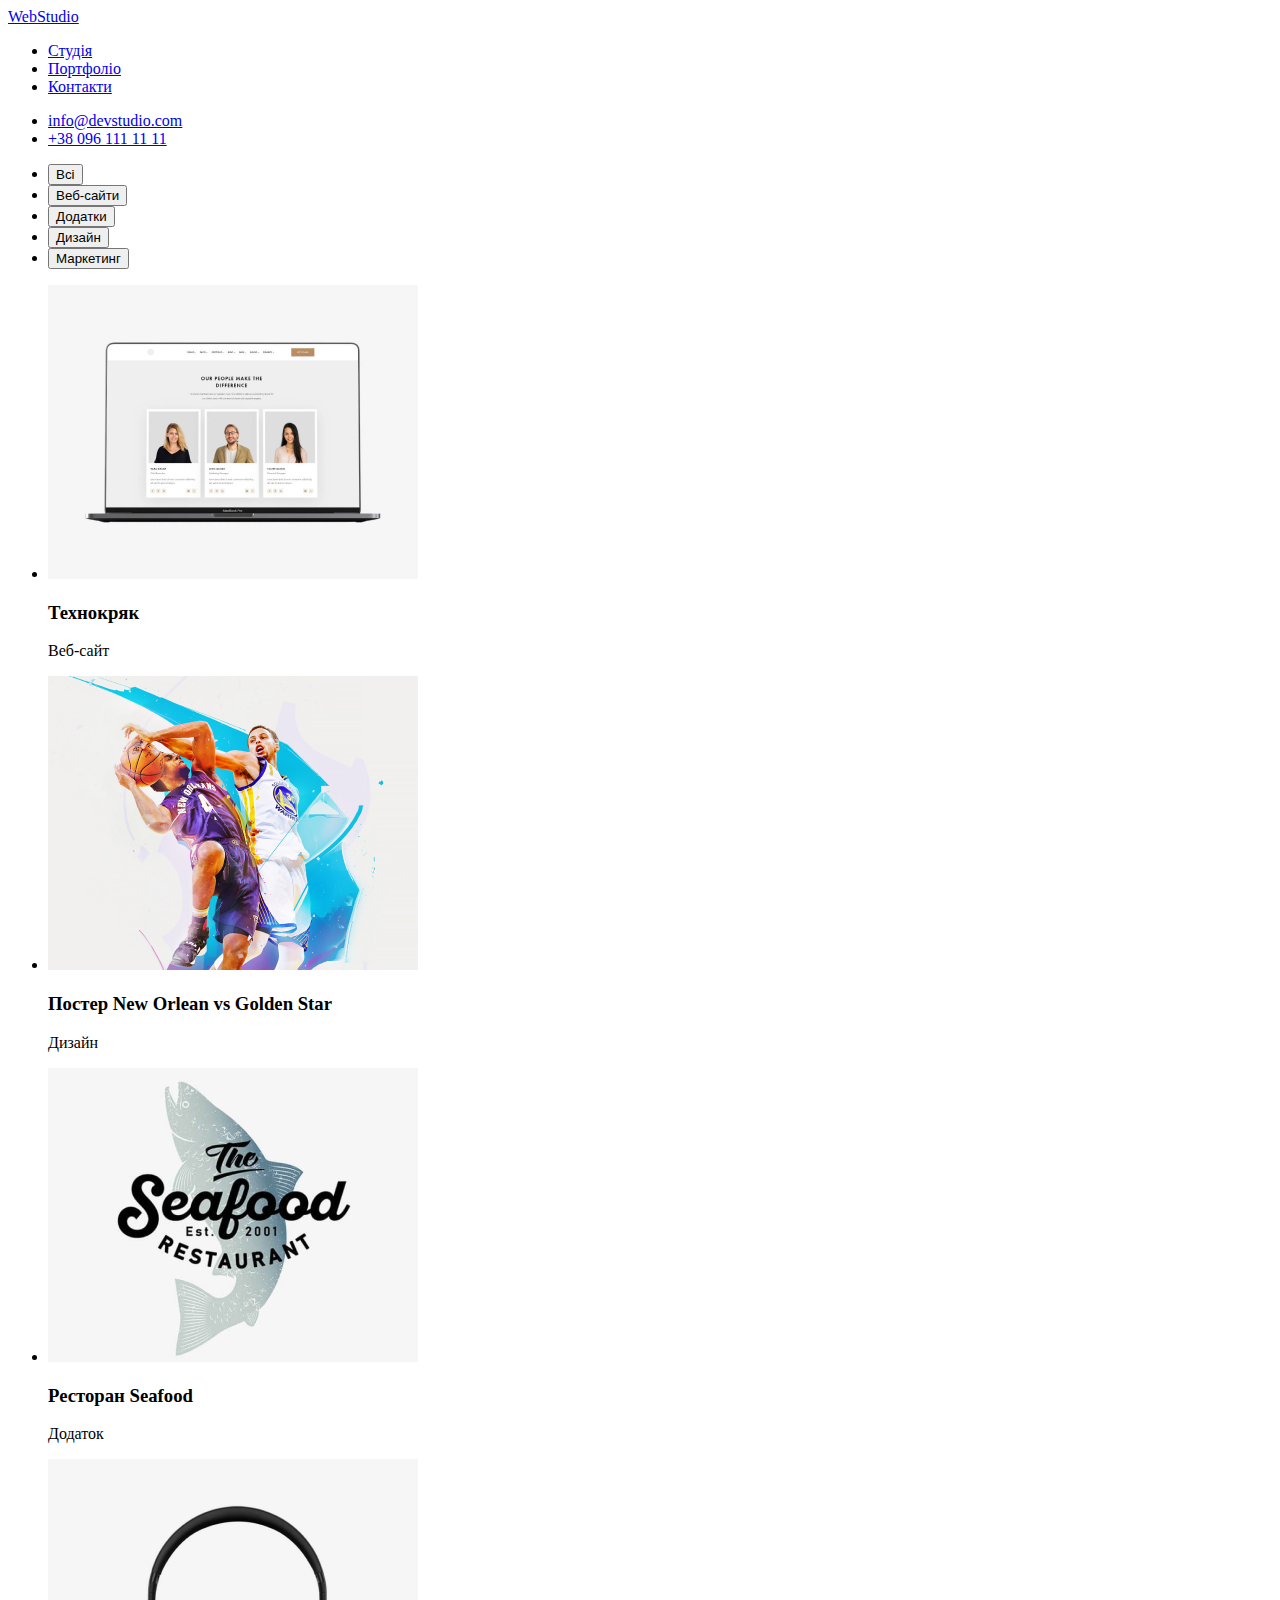
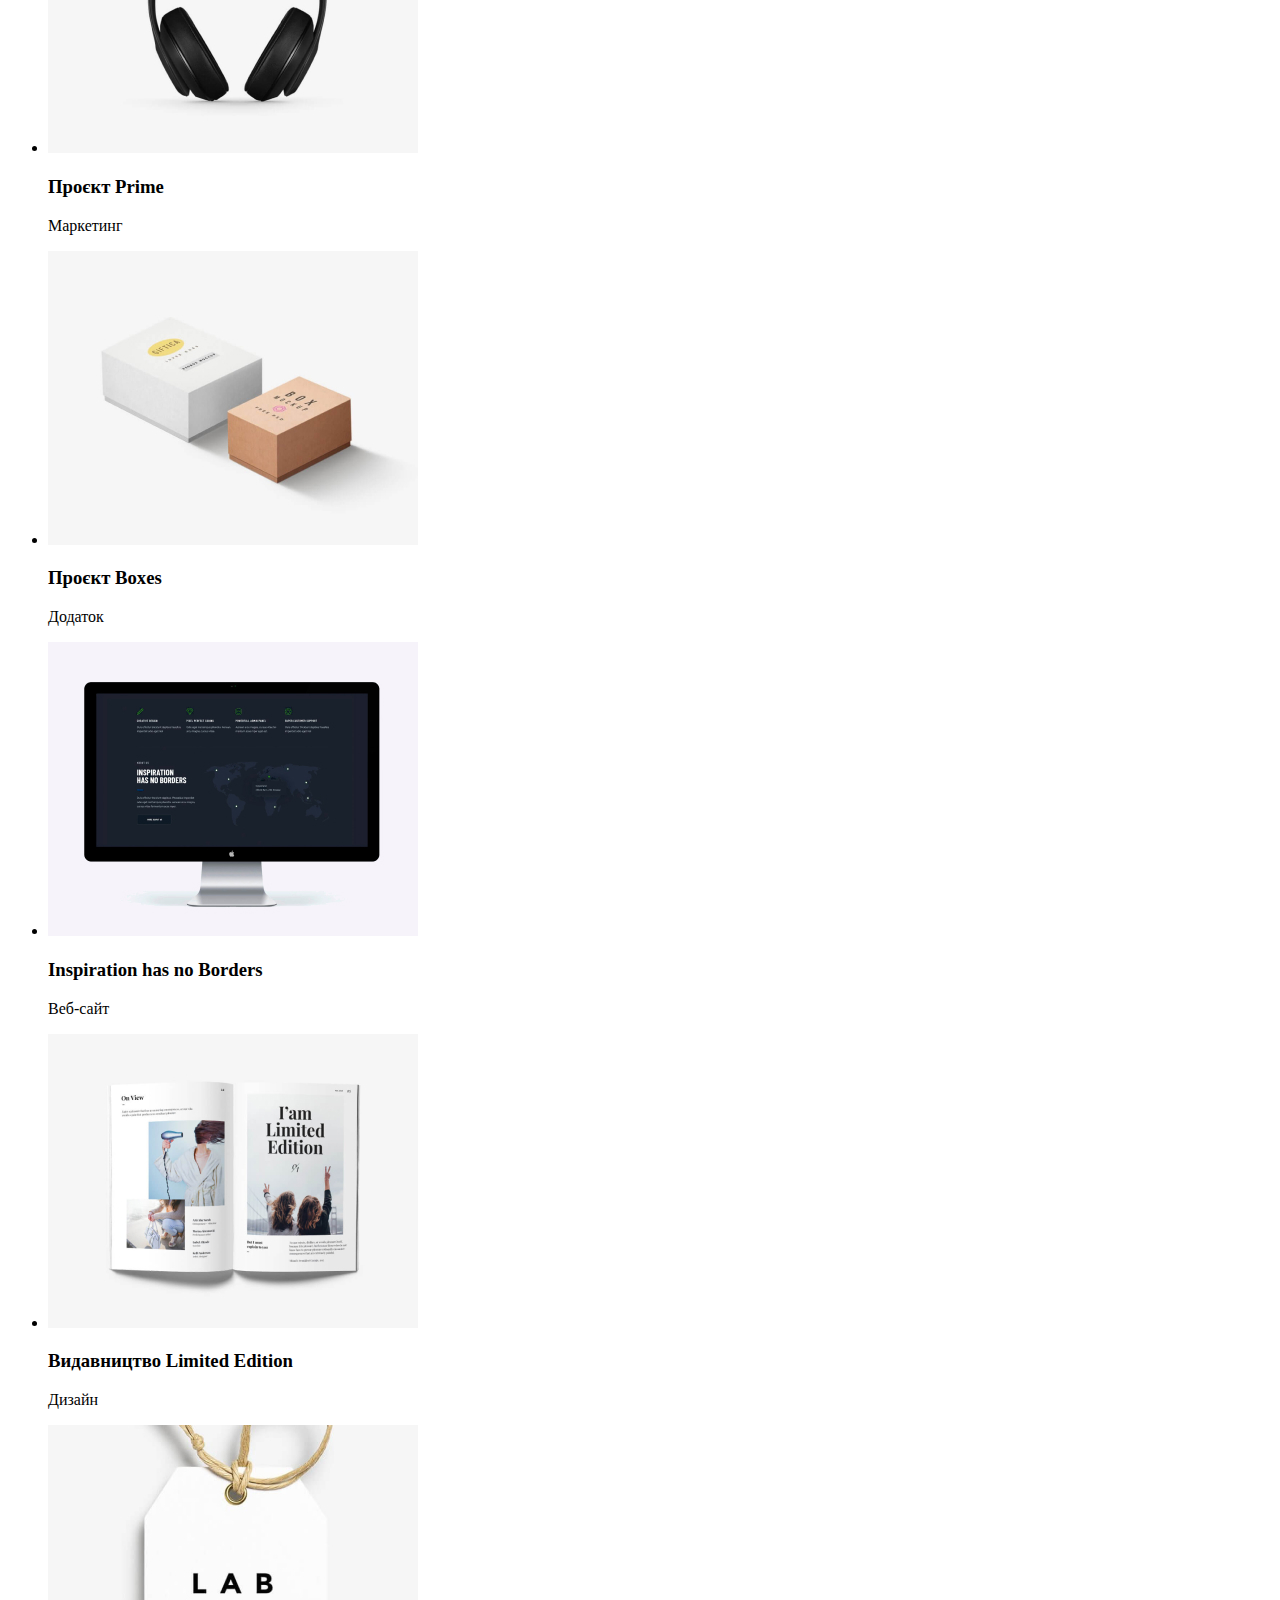
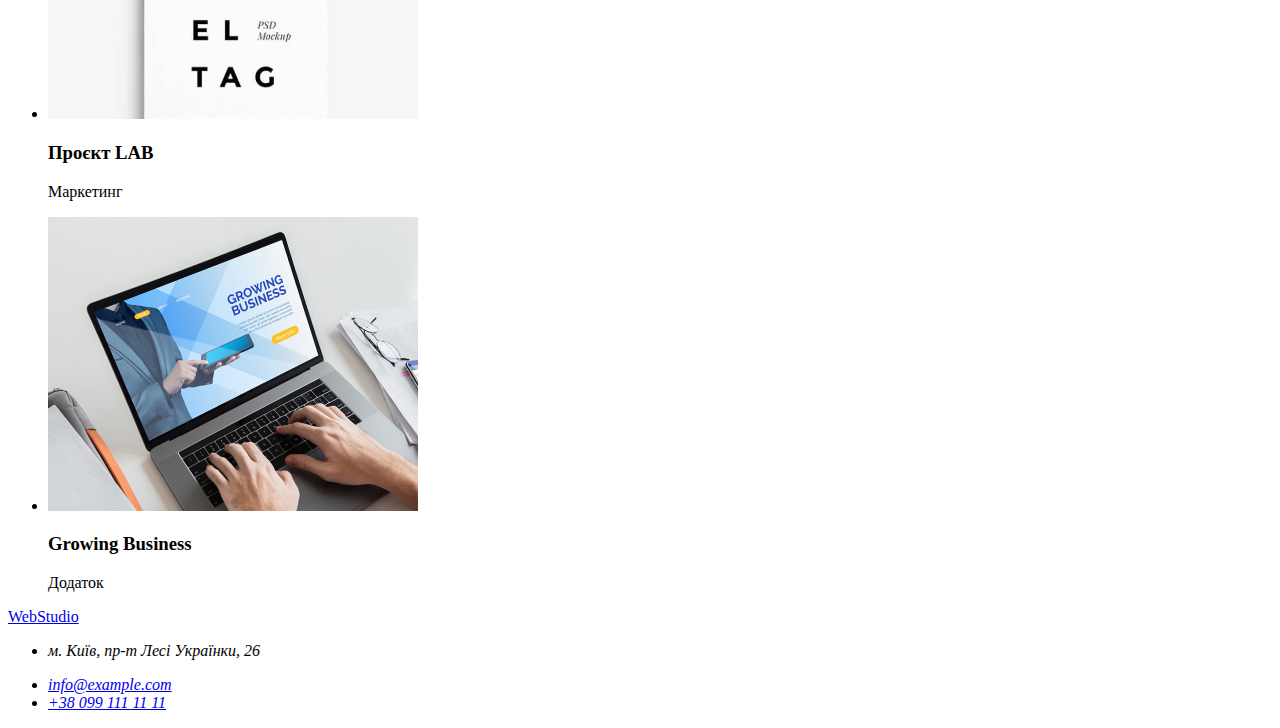
==== portfolio.html @ 44067126 "some changes_1" ====
<!DOCTYPE html>
<html lang="uk">
  <head>
    <meta charset="UTF-8" />
    <meta http-equiv="X-UA-Compatible" content="IE=edge" />
    <meta name="viewport" content="width=device-width, initial-scale=1.0" />
    <title>Document</title>
  </head>
  <body>
    <header>
      <nav>
        <a href="./index.html" lang="en">WebStudio</a>
        <ul>
          <li><a href="#">Студія</a></li>
          <li><a href="./portfolio.html">Портфоліо</a></li>
          <li><a href="#">Контакти</a></li>
        </ul>
      </nav>
      <ul>
        <li><a href="mailto:info@devstudio.com">info@devstudio.com</a></li>
        <li><a href="tel:+380961111111">+38 096 111 11 11</a></li>
      </ul>
    </header>
    <main>
      <ul>
        <li><button class="button">Всі</button></li>
        <li><button class="button">Веб-сайти</button></li>
        <li><button class="button">Додатки</button></li>
        <li><button class="button">Дизайн</button></li>
        <li><button class="button">Маркетинг</button></li>
      </ul>
      <ul>
        <li>
          <img src="./images/laptop.jpg" alt="Технокряк" width="370" />
          <h3>Технокряк</h3>
          <p>Веб-сайт</p>
        </li>
        <li>
          <img
            src="./images/basketball.jpg"
            alt="Дизайн Постер New Orlean vs Golden Star"
            width="370"
          />
          <h3>Постер New Orlean vs Golden Star</h3>
          <p>Дизайн</p>
        </li>
        <li>
          <img
            src="./images/seafoodlogo.jpg"
            alt="Додаток Ресторан Seafood"
            width="370"
          />
          <h3>Ресторан Seafood</h3>
          <p>Додаток</p>
        </li>
        <li>
          <img
            src="./images/headphones.jpg"
            alt="Маркетинг Проєкт Prime"
            width="370"
          />
          <h3>Проєкт Prime</h3>
          <p>Маркетинг</p>
        </li>
        <li>
          <img
            src="./images/briks.jpg"
            alt=" Додаток Проєкт Boxes"
            width="370"
          />
          <h3>Проєкт Boxes</h3>
          <p>Додаток</p>
        </li>
        <li>
          <img
            src="./images/monitor.jpg"
            alt="Веб-сайт Inspiration has no Borders"
            width="370"
          />
          <h3>Inspiration has no Borders</h3>
          <p>Веб-сайт</p>
        </li>
        <li>
          <img
            src="./images/book.jpg"
            alt="Дизайн видавництва Limited Edition"
            width="370"
          />
          <h3>Видавництво Limited Edition</h3>
          <p>Дизайн</p>
        </li>
        <li>
          <img
            src="./images/labeltag.jpg"
            alt="Маркетинг Проєкт LAB"
            width="370"
          />
          <h3>Проєкт LAB</h3>
          <p>Маркетинг</p>
        </li>
        <li>
          <img
            src="./images/codinglaptop.jpg"
            alt="Додаток Growing Business"
            width="370"
          />
          <h3>Growing Business</h3>
          <p>Додаток</p>
        </li>
      </ul>
    </main>
    <footer>
      <a href="./index.html" lang="en">WebStudio</a>
      <address>
        <ul>
          <li><p>м. Київ, пр-т Лесі Українки, 26</p></li>
          <li><a href="mailto:info@example.com">info@example.com</a></li>
          <li><a href="tel:+380991111111">+38 099 111 11 11</a></li>
        </ul>
      </address>
    </footer>
  </body>
</html>
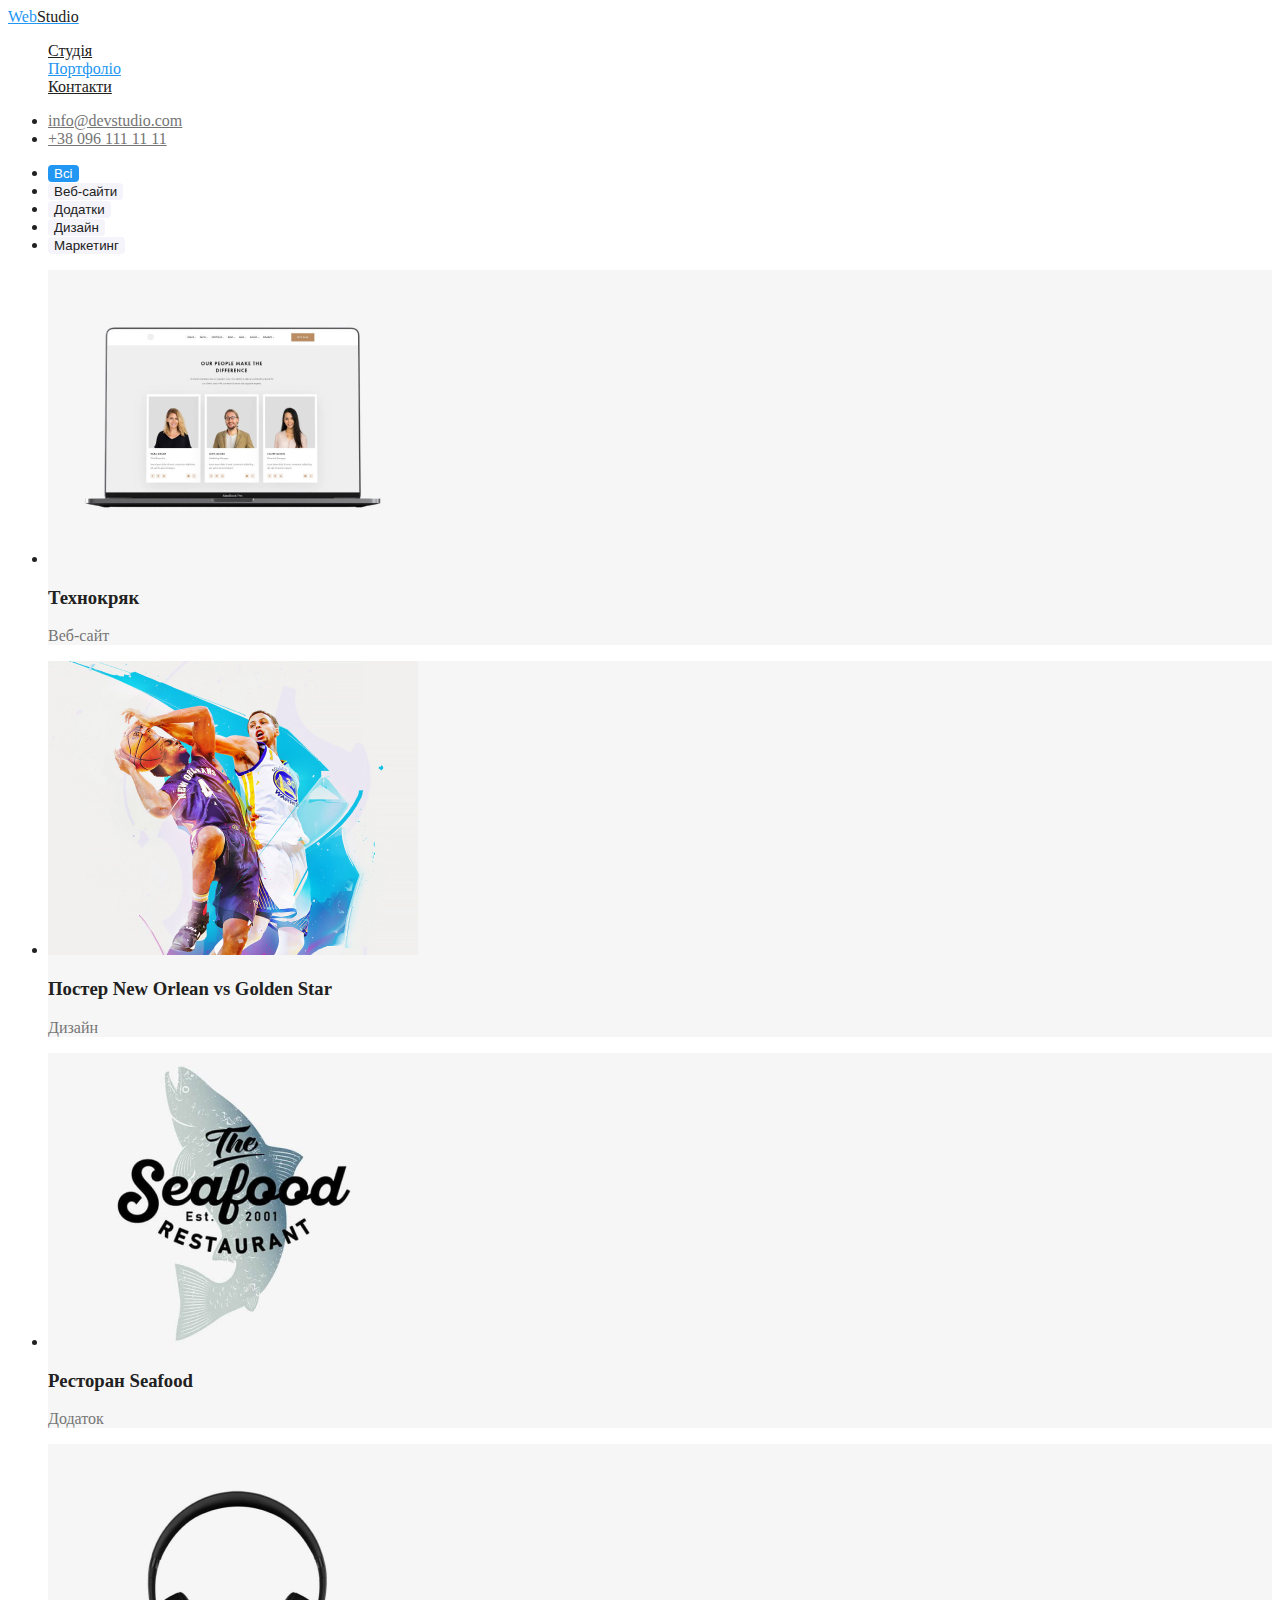
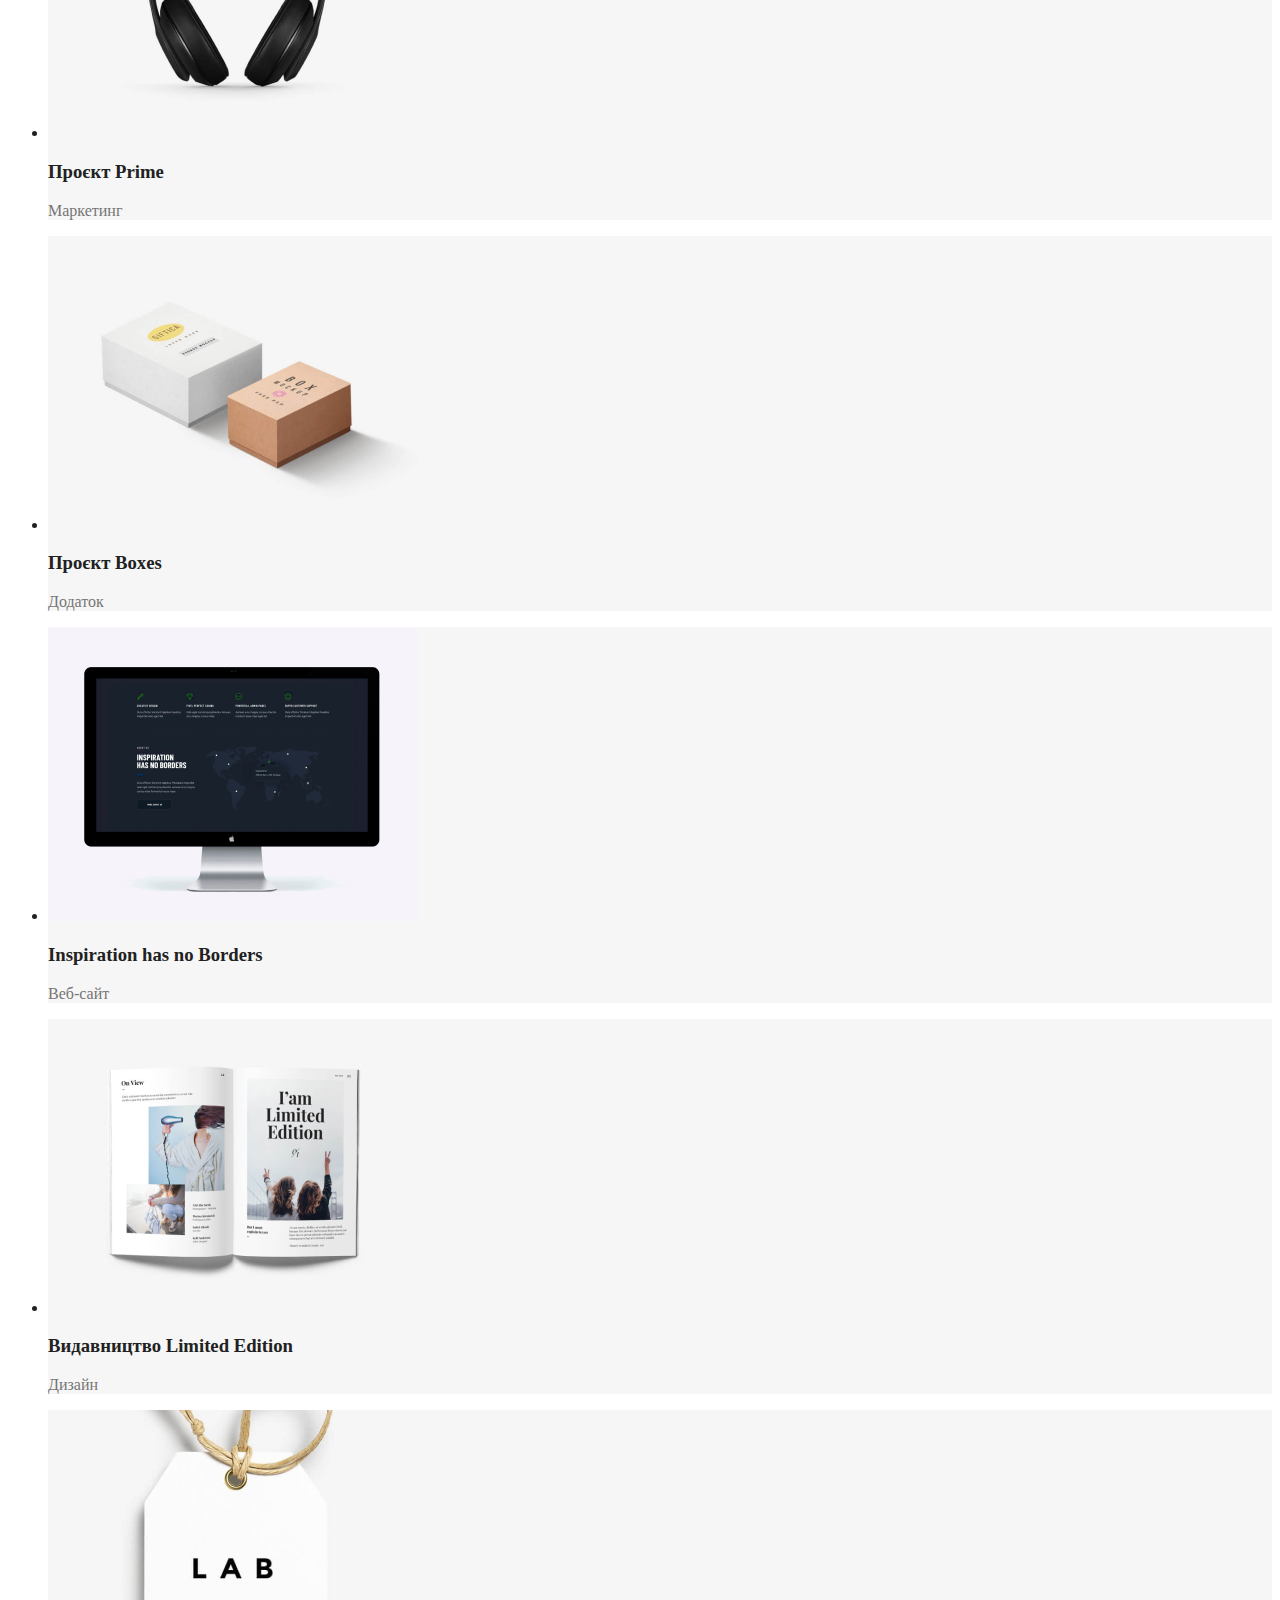
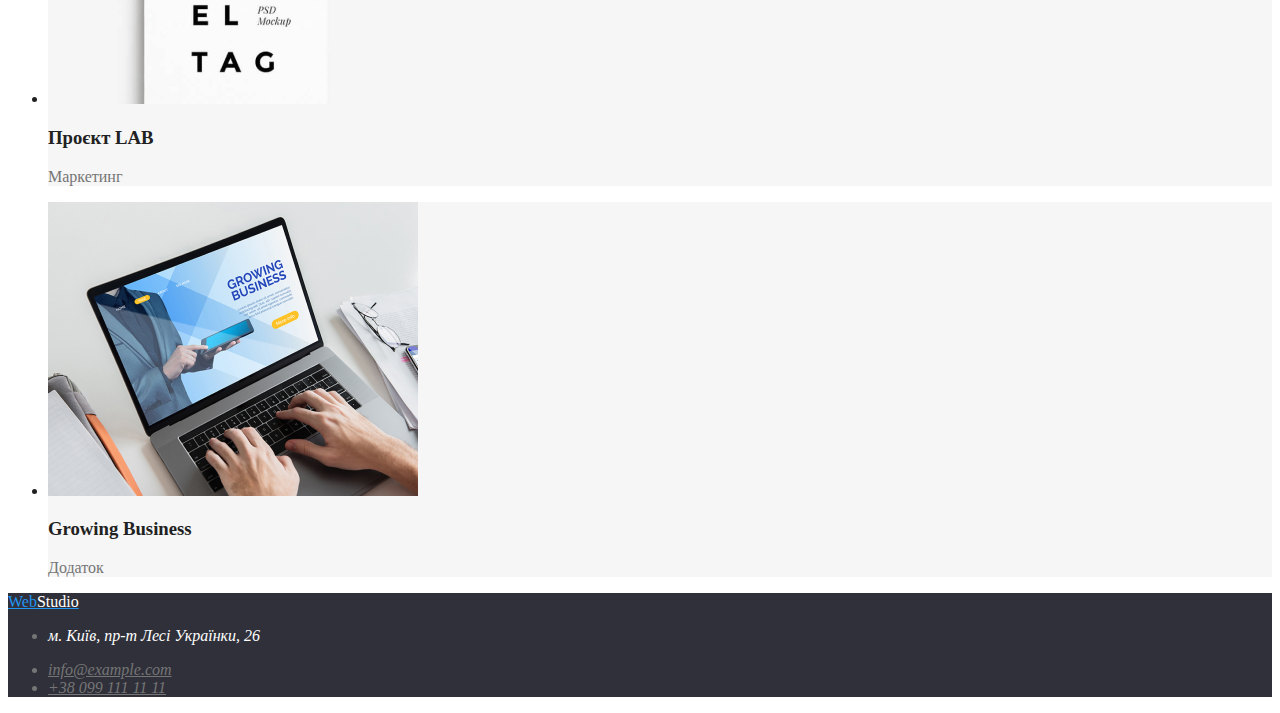
==== commit 31292d77: "buttons and portfolio styles css" ====
--- a/portfolio.html
+++ b/portfolio.html
@@ -4,118 +4,166 @@
     <meta charset="UTF-8" />
     <meta http-equiv="X-UA-Compatible" content="IE=edge" />
     <meta name="viewport" content="width=device-width, initial-scale=1.0" />
-    <title>Document</title>
+    <title>Портфоліо</title>
+    <link rel="preconnect" href="https://fonts.googleapis.com" />
+    <link rel="preconnect" href="https://fonts.gstatic.com" crossorigin />
+    <link
+      href="https://fonts.googleapis.com/css2?family=Raleway:wght@700&family=Roboto:wght@400;500;700;900&display=swap"
+      rel="stylesheet"
+    />
+    <link rel="stylesheet" href="css/styles.css" />
+    <link rel="stylesheet" href="css/portfolio.css" />
   </head>
   <body>
-    <header>
-      <nav>
-        <a href="./index.html" lang="en">WebStudio</a>
-        <ul>
-          <li><a href="#">Студія</a></li>
-          <li><a href="./portfolio.html">Портфоліо</a></li>
-          <li><a href="#">Контакти</a></li>
+    <header class="header">
+      <a class="logo header__logo" href="./index.html" lang="en"
+        >Web<span>Studio</span></a
+      >
+      <nav class="nav">
+        <ul class="nav-list">
+          <li class="nav__item">
+            <a class="nav__link" href="./index.html">Студія</a>
+          </li>
+          <li class="nav__item">
+            <a class="nav__link nav__link_active" href="./portfolio.html"
+              >Портфоліо</a
+            >
+          </li>
+          <li class="nav__item"><a class="nav__link" href="#">Контакти</a></li>
         </ul>
       </nav>
-      <ul>
-        <li><a href="mailto:info@devstudio.com">info@devstudio.com</a></li>
-        <li><a href="tel:+380961111111">+38 096 111 11 11</a></li>
+      <ul class="contacts header-contacts">
+        <li class="contact__item">
+          <a class="contact__link" href="mailto:info@devstudio.com"
+            >info@devstudio.com</a
+          >
+        </li>
+        <li class="contact__item">
+          <a class="contact__link" href="tel:+380961111111"
+            >+38 096 111 11 11</a
+          >
+        </li>
       </ul>
     </header>
     <main>
       <ul>
         <li><button class="button">Всі</button></li>
-        <li><button class="button">Веб-сайти</button></li>
-        <li><button class="button">Додатки</button></li>
-        <li><button class="button">Дизайн</button></li>
-        <li><button class="button">Маркетинг</button></li>
+        <li><button class="button button__inactive">Веб-сайти</button></li>
+        <li><button class="button button__inactive">Додатки</button></li>
+        <li><button class="button button__inactive">Дизайн</button></li>
+        <li><button class="button button__inactive">Маркетинг</button></li>
       </ul>
-      <ul>
-        <li>
-          <img src="./images/laptop.jpg" alt="Технокряк" width="370" />
-          <h3>Технокряк</h3>
-          <p>Веб-сайт</p>
-        </li>
-        <li>
-          <img
-            src="./images/basketball.jpg"
-            alt="Дизайн Постер New Orlean vs Golden Star"
-            width="370"
-          />
-          <h3>Постер New Orlean vs Golden Star</h3>
-          <p>Дизайн</p>
-        </li>
-        <li>
-          <img
-            src="./images/seafoodlogo.jpg"
-            alt="Додаток Ресторан Seafood"
-            width="370"
-          />
-          <h3>Ресторан Seafood</h3>
-          <p>Додаток</p>
-        </li>
-        <li>
-          <img
-            src="./images/headphones.jpg"
-            alt="Маркетинг Проєкт Prime"
-            width="370"
-          />
-          <h3>Проєкт Prime</h3>
-          <p>Маркетинг</p>
-        </li>
-        <li>
-          <img
-            src="./images/briks.jpg"
-            alt=" Додаток Проєкт Boxes"
-            width="370"
-          />
-          <h3>Проєкт Boxes</h3>
-          <p>Додаток</p>
-        </li>
-        <li>
-          <img
-            src="./images/monitor.jpg"
-            alt="Веб-сайт Inspiration has no Borders"
-            width="370"
-          />
-          <h3>Inspiration has no Borders</h3>
-          <p>Веб-сайт</p>
-        </li>
-        <li>
-          <img
-            src="./images/book.jpg"
-            alt="Дизайн видавництва Limited Edition"
-            width="370"
-          />
-          <h3>Видавництво Limited Edition</h3>
-          <p>Дизайн</p>
-        </li>
-        <li>
-          <img
-            src="./images/labeltag.jpg"
-            alt="Маркетинг Проєкт LAB"
-            width="370"
-          />
-          <h3>Проєкт LAB</h3>
-          <p>Маркетинг</p>
-        </li>
-        <li>
-          <img
-            src="./images/codinglaptop.jpg"
-            alt="Додаток Growing Business"
-            width="370"
-          />
-          <h3>Growing Business</h3>
-          <p>Додаток</p>
-        </li>
-      </ul>
+      <!-- Наступні частини треба буде обернути в спани з ленгом -->
+      <section class="cards-page">
+        <h1 hidden>Наші роботи</h1>
+        <ul class="cards">
+          <li class="card">
+            <img src="./images/laptop.jpg" alt="Технокряк" width="370" />
+            <h3 class="card__title">Технокряк</h3>
+            <p class="card__descr">Веб-сайт</p>
+          </li>
+          <li class="card">
+            <img
+              class="card__img"
+              src="./images/basketball.jpg"
+              alt="Дизайн Постер New Orlean vs Golden Star"
+              width="370"
+            />
+            <h3 class="card__title">Постер New Orlean vs Golden Star</h3>
+            <p class="card__descr">Дизайн</p>
+          </li>
+          <li class="card">
+            <img
+              class="card__img"
+              src="./images/seafoodlogo.jpg"
+              alt="Додаток Ресторан Seafood"
+              width="370"
+            />
+            <h3 class="card__title">Ресторан Seafood</h3>
+            <p class="card__descr">Додаток</p>
+          </li>
+          <li class="card">
+            <img
+              class="card__img"
+              src="./images/headphones.jpg"
+              alt="Маркетинг Проєкт Prime"
+              width="370"
+            />
+            <h3 class="card__title">Проєкт Prime</h3>
+            <p class="card__descr">Маркетинг</p>
+          </li>
+          <li class="card">
+            <img
+              class="card__img"
+              src="./images/briks.jpg"
+              alt=" Додаток Проєкт Boxes"
+              width="370"
+            />
+            <h3 class="card__title">Проєкт Boxes</h3>
+            <p class="card__descr">Додаток</p>
+          </li>
+          <li class="card">
+            <img
+              class="card__img"
+              src="./images/monitor.jpg"
+              alt="Веб-сайт Inspiration has no Borders"
+              width="370"
+            />
+            <h3 class="card__title">Inspiration has no Borders</h3>
+            <p class="card__descr">Веб-сайт</p>
+          </li>
+          <li class="card">
+            <img
+              class="card__img"
+              src="./images/book.jpg"
+              alt="Дизайн видавництва Limited Edition"
+              width="370"
+            />
+            <h3 class="card__title">Видавництво Limited Edition</h3>
+            <p class="card__descr">Дизайн</p>
+          </li>
+          <li class="card">
+            <img
+              class="card__img"
+              src="./images/labeltag.jpg"
+              alt="Маркетинг Проєкт LAB"
+              width="370"
+            />
+            <h3 class="card__title">Проєкт LAB</h3>
+            <p class="card__descr">Маркетинг</p>
+          </li>
+          <li class="card">
+            <img
+              class="card__img"
+              src="./images/codinglaptop.jpg"
+              alt="Додаток Growing Business"
+              width="370"
+            />
+            <h3 class="card__title">Growing Business</h3>
+            <p class="card__descr">Додаток</p>
+          </li>
+        </ul>
+      </section>
     </main>
-    <footer>
-      <a href="./index.html" lang="en">WebStudio</a>
+    <footer class="footer">
+      <a class="logo footer__logo" href="./index.html" lang="en"
+        >Web<span>Studio</span></a
+      >
       <address>
-        <ul>
-          <li><p>м. Київ, пр-т Лесі Українки, 26</p></li>
-          <li><a href="mailto:info@example.com">info@example.com</a></li>
-          <li><a href="tel:+380991111111">+38 099 111 11 11</a></li>
+        <ul class="contacts footer__contacts">
+          <li>
+            <p class="contacts__place">м. Київ, пр-т Лесі Українки, 26</p>
+          </li>
+          <li>
+            <a class="contact__link" href="mailto:info@example.com"
+              >info@example.com</a
+            >
+          </li>
+          <li>
+            <a class="contact__link" href="tel:+380991111111"
+              >+38 099 111 11 11</a
+            >
+          </li>
         </ul>
       </address>
     </footer>
--- a/css/styles.css
+++ b/css/styles.css
@@ -0,0 +1,87 @@
+/* Colors 
+Main text color #212121
+Secondary text color #757575
+Background color #FFFFFF
+Active color #2196F3
+Hero color #2F303A
+OurTeam color #F5F4FA
+*/
+:root {
+  --background-color: #ffffff;
+  --maintext-color: #212121;
+  --additionaltext-color: #757575;
+  --active-color: #2196f3;
+}
+body {
+  color: var(--maintext-color);
+}
+
+.header {
+}
+.logo {
+  color: var(--active-color);
+}
+.header__logo > span {
+  color: var(--maintext-color);
+}
+.nav {
+}
+.nav-list {
+  list-style: none;
+}
+.nav__item {
+}
+.nav__link {
+  color: var(--maintext-color);
+}
+.nav__link:focus,
+.nav__link:hover {
+  color: var(--active-color);
+}
+.nav__link_active {
+  color: var(--active-color);
+}
+.contacts {
+}
+.header-contacts {
+}
+.contact__item {
+}
+.contact__link {
+  color: var(--additionaltext-color);
+}
+.contact__link:focus,
+.contact__link:hover {
+  color: var(--active-color);
+}
+.button {
+  color: var(--background-color);
+  background-color: var(--active-color);
+  border: none;
+  border-radius: 4px;
+}
+.button__inactive {
+  background-color: #f5f4fa;
+  color: var(--maintext-color);
+  border: none;
+  border-radius: 4px;
+}
+.button__inactive:hover,
+.button__inactive:focus {
+  color: var(--background-color);
+  background-color: var(--active-color);
+}
+.footer {
+  background-color: #2f303a;
+}
+.footer__logo {
+}
+.footer__logo span {
+  color: var(--background-color);
+}
+.footer__contacts {
+  color: var(--additionaltext-color);
+}
+.contacts__place {
+  color: var(--background-color);
+}
--- a/css/portfolio.css
+++ b/css/portfolio.css
@@ -0,0 +1,16 @@
+.cards-page {
+}
+.cards {
+}
+.card {
+  background-color: #f6f6f6;
+}
+.card__title {
+  color: #212121;
+}
+.card__img {
+  background-color: #f6f6f6;
+}
+.card__descr {
+  color: #757575;
+}
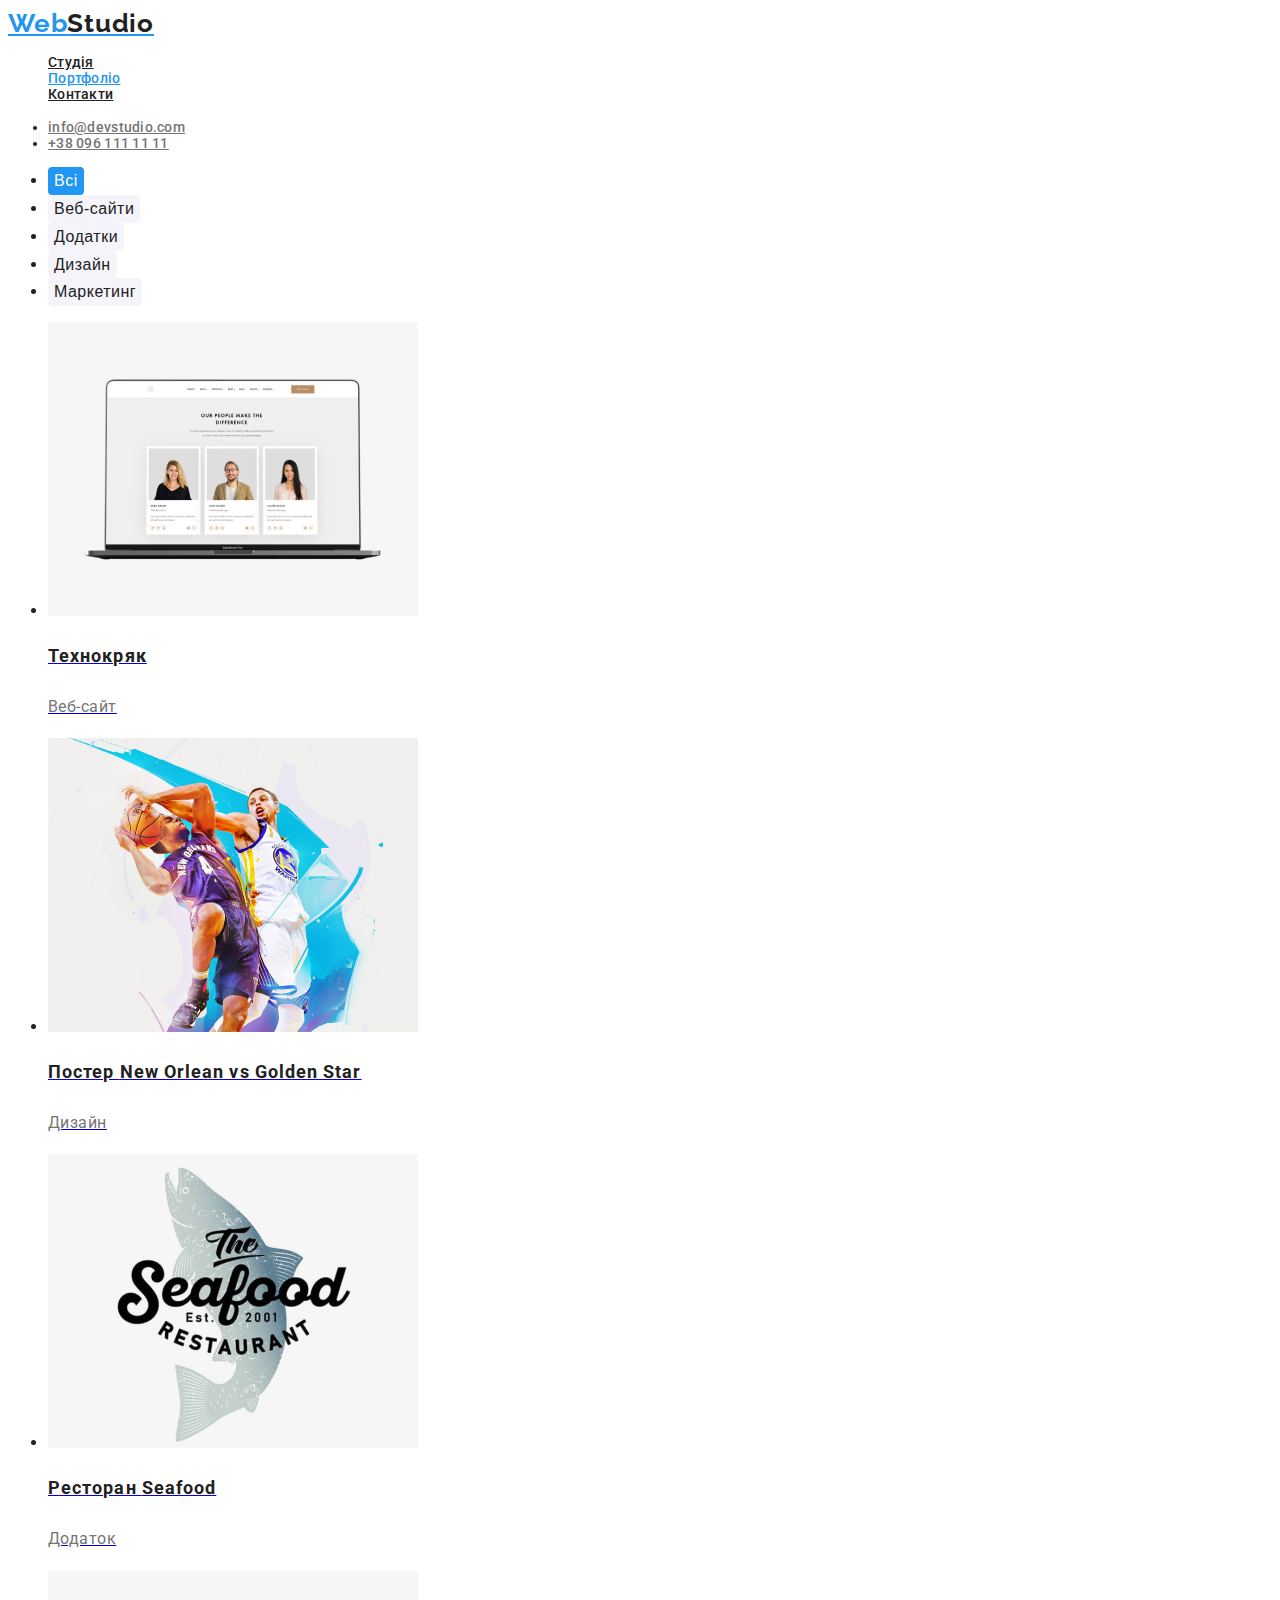
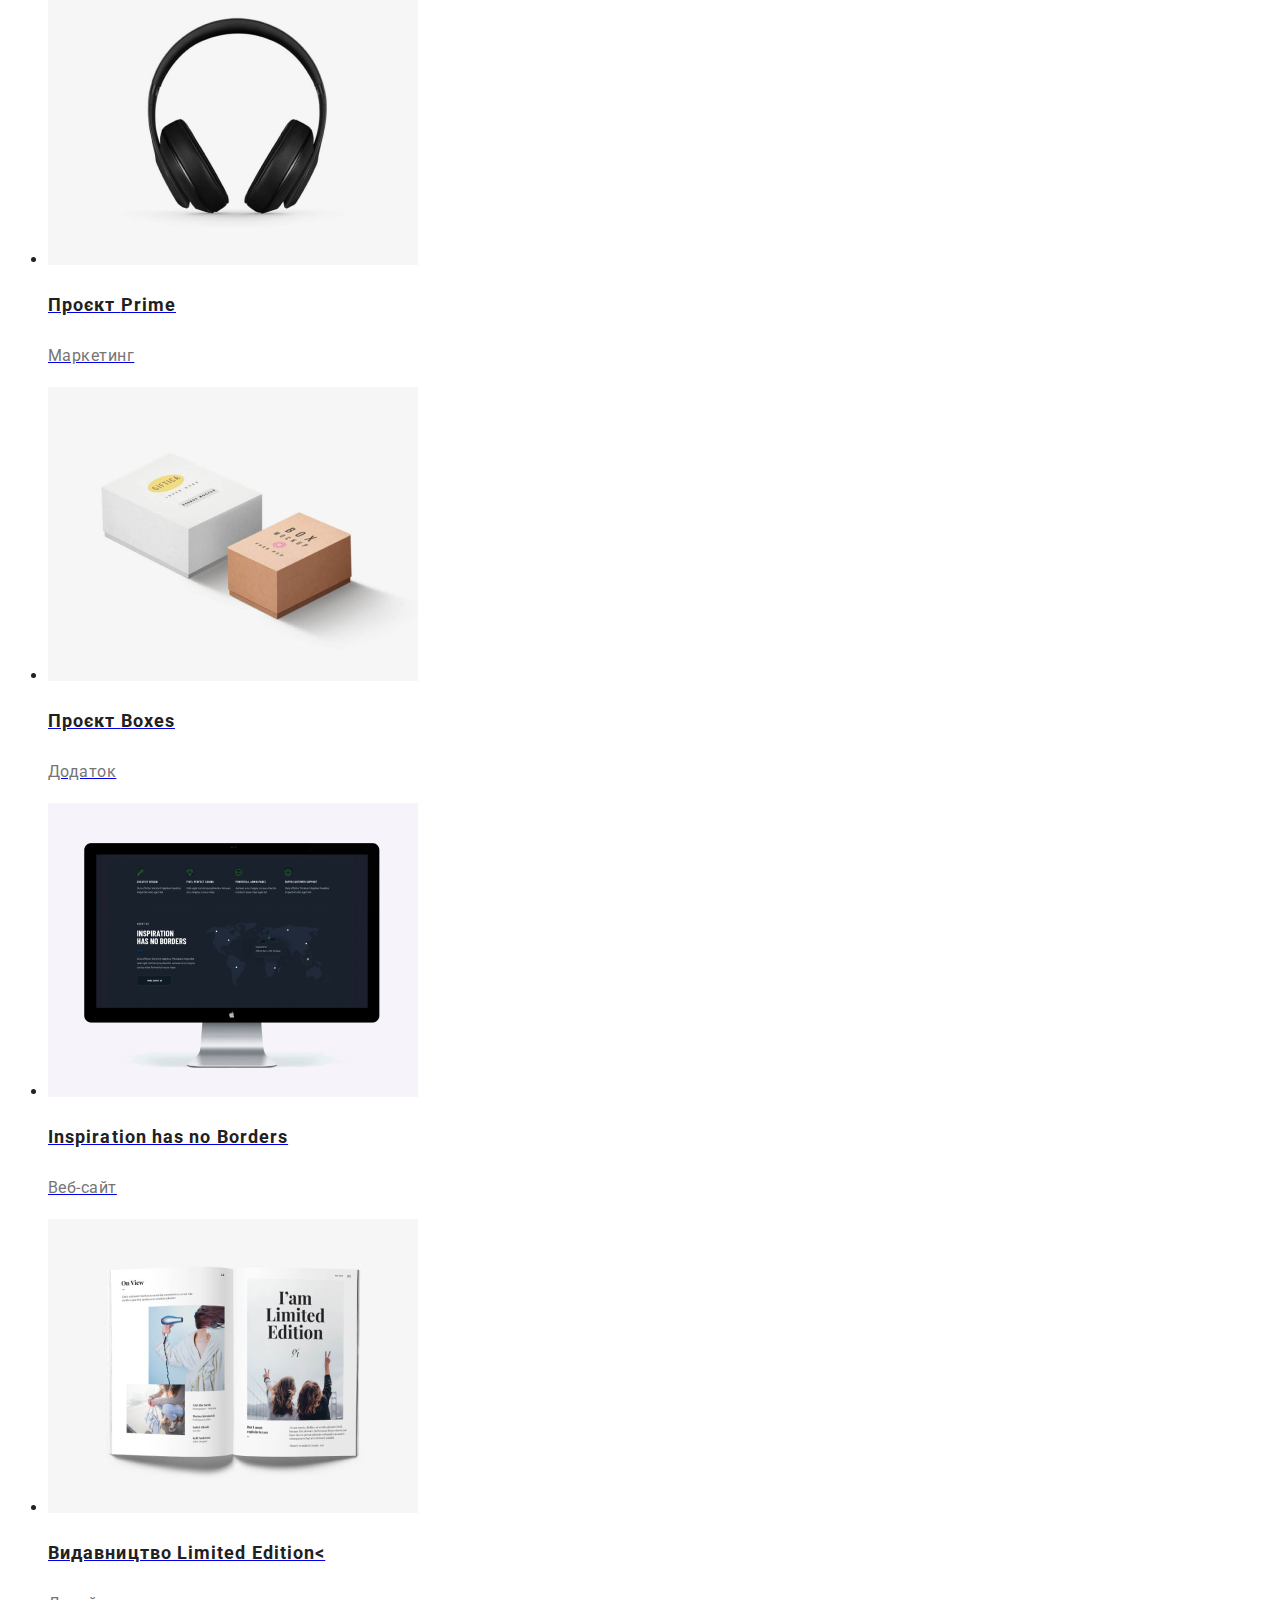
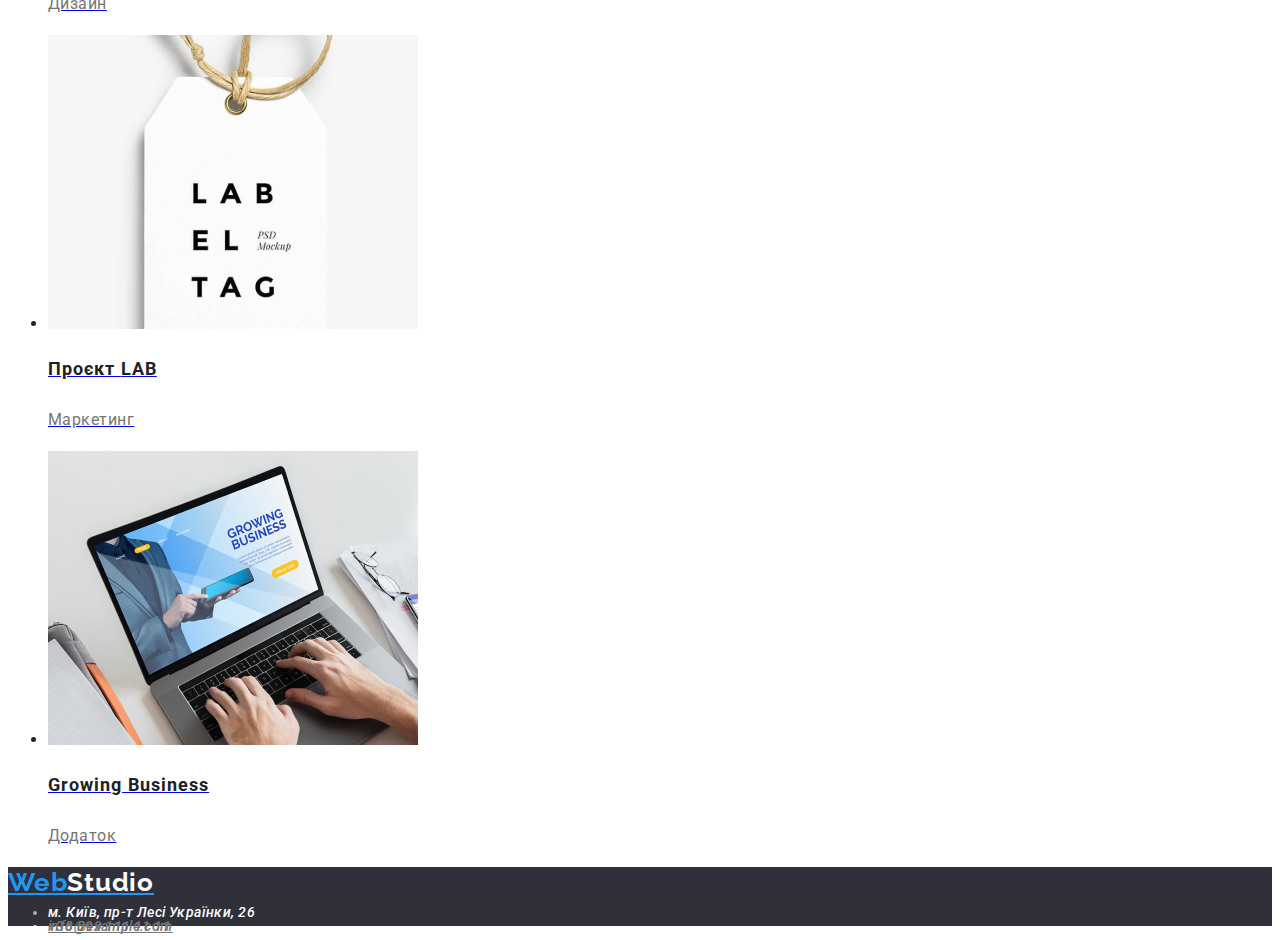
==== commit ddc0a898: "puts css into 1 file and changes fonts" ====
--- a/portfolio.html
+++ b/portfolio.html
@@ -11,8 +11,8 @@
       href="https://fonts.googleapis.com/css2?family=Raleway:wght@700&family=Roboto:wght@400;500;700;900&display=swap"
       rel="stylesheet"
     />
-    <link rel="stylesheet" href="css/styles.css" />
-    <link rel="stylesheet" href="css/portfolio.css" />
+    <link rel="stylesheet" href="./css/styles.css" />
+    <link rel="stylesheet" href="./css/portfolio.css" />
   </head>
   <body>
     <header class="header">
@@ -47,100 +47,110 @@
     </header>
     <main>
       <ul>
-        <li><button class="button">Всі</button></li>
-        <li><button class="button button__inactive">Веб-сайти</button></li>
-        <li><button class="button button__inactive">Додатки</button></li>
-        <li><button class="button button__inactive">Дизайн</button></li>
-        <li><button class="button button__inactive">Маркетинг</button></li>
+        <li><button class="button cards__button">Всі</button></li>
+        <li><button class="button cards__button button__inactive">Веб-сайти</button></li>
+        <li><button class="button cards__button button__inactive">Додатки</button></li>
+        <li><button class="button cards__button button__inactive">Дизайн</button></li>
+        <li><button class="button cards__button button__inactive">Маркетинг</button></li>
       </ul>
       <!-- Наступні частини треба буде обернути в спани з ленгом -->
       <section class="cards-page">
         <h1 hidden>Наші роботи</h1>
         <ul class="cards">
           <li class="card">
-            <img src="./images/laptop.jpg" alt="Технокряк" width="370" />
-            <h3 class="card__title">Технокряк</h3>
-            <p class="card__descr">Веб-сайт</p>
+            <a href="#" class="card__link" 
+              ><img src="./images/laptop.jpg" alt="Технокряк" width="370" />
+              <h3 class="card__title">Технокряк</h3>
+              <p class="card__descr">Веб-сайт</p></a
+            >
           </li>
           <li class="card">
-            <img
-              class="card__img"
-              src="./images/basketball.jpg"
-              alt="Дизайн Постер New Orlean vs Golden Star"
-              width="370"
-            />
-            <h3 class="card__title">Постер New Orlean vs Golden Star</h3>
-            <p class="card__descr">Дизайн</p>
+            <a href="#" class="card__link" >
+              <img
+                class="card__img"
+                src="./images/basketball.jpg"
+                alt="Дизайн Постер New Orlean vs Golden Star"
+                width="370"
+              />
+              <h3 class="card__title">Постер <span lang="en">New Orlean vs Golden Star</span></h3>
+              <p class="card__descr">Дизайн</p></a
+            >
           </li>
           <li class="card">
-            <img
+            <a href="#" class="card__link" ><img
               class="card__img"
               src="./images/seafoodlogo.jpg"
               alt="Додаток Ресторан Seafood"
               width="370"
             />
-            <h3 class="card__title">Ресторан Seafood</h3>
-            <p class="card__descr">Додаток</p>
+            <h3 class="card__title">Ресторан <span lang="en">Seafood</span></h3>
+            <p class="card__descr">Додаток</p></a>
           </li>
           <li class="card">
-            <img
+            <a href="#" class="card__link" ><img
               class="card__img"
               src="./images/headphones.jpg"
               alt="Маркетинг Проєкт Prime"
               width="370"
             />
-            <h3 class="card__title">Проєкт Prime</h3>
-            <p class="card__descr">Маркетинг</p>
+            <h3 class="card__title">Проєкт <span lang="en">Prime</span></h3>
+            <p class="card__descr">Маркетинг</p></a>
           </li>
           <li class="card">
-            <img
+            <a href="#" class="card__link" >
+              <img
               class="card__img"
               src="./images/briks.jpg"
               alt=" Додаток Проєкт Boxes"
               width="370"
             />
-            <h3 class="card__title">Проєкт Boxes</h3>
+            <h3 class="card__title">Проєкт <span lang="en">Boxes</span></h3>
             <p class="card__descr">Додаток</p>
+            </a>
           </li>
           <li class="card">
-            <img
+           <a href="#" class="card__link" > <img
               class="card__img"
               src="./images/monitor.jpg"
               alt="Веб-сайт Inspiration has no Borders"
               width="370"
             />
-            <h3 class="card__title">Inspiration has no Borders</h3>
-            <p class="card__descr">Веб-сайт</p>
+            <h3 class="card__title"><span lang="en">Inspiration has no Borders</span></h3>
+            <p class="card__descr">Веб-сайт</p></a>
           </li>
           <li class="card">
-            <img
+           <a href="#" class="card__link" > <img
               class="card__img"
               src="./images/book.jpg"
               alt="Дизайн видавництва Limited Edition"
               width="370"
             />
-            <h3 class="card__title">Видавництво Limited Edition</h3>
-            <p class="card__descr">Дизайн</p>
+            <h3 class="card__title">Видавництво <span lang="en">Limited Edition<</h3>
+            <p class="card__descr">Дизайн</p></a>
           </li>
           <li class="card">
-            <img
+          <a href="#" class="card__link" >
+              <img
               class="card__img"
               src="./images/labeltag.jpg"
               alt="Маркетинг Проєкт LAB"
               width="370"
             />
-            <h3 class="card__title">Проєкт LAB</h3>
+            <h3 class="card__title">Проєкт <span lang="en">LAB</span></h3>
             <p class="card__descr">Маркетинг</p>
+          </a>
           </li>
           <li class="card">
-            <img
+          <a href="#" class="card__link" >
+              <img
               class="card__img"
               src="./images/codinglaptop.jpg"
               alt="Додаток Growing Business"
               width="370"
             />
-            <h3 class="card__title">Growing Business</h3>
+            <h3 class="card__title"><span lang="en">Growing Business</span></h3>
             <p class="card__descr">Додаток</p>
+          </a>
           </li>
         </ul>
       </section>
--- a/css/styles.css
+++ b/css/styles.css
@@ -14,12 +14,21 @@
 }
 body {
   color: var(--maintext-color);
+  font-family: "Roboto";
 }
 
 .header {
 }
 .logo {
   color: var(--active-color);
+}
+.header__logo {
+  font-family: "Raleway";
+  font-weight: 700;
+  font-size: 26px;
+  line-height: 1.19;
+  /* line-height: 31px; */
+  letter-spacing: 0.03em;
 }
 .header__logo > span {
   color: var(--maintext-color);
@@ -30,6 +39,13 @@
   list-style: none;
 }
 .nav__item {
+  font-style: normal;
+  font-weight: 500;
+  font-size: 14px;
+  line-height: 1.14;
+
+  /* line-height: 16px; */
+  letter-spacing: 0.02em;
 }
 .nav__link {
   color: var(--maintext-color);
@@ -42,6 +58,10 @@
   color: var(--active-color);
 }
 .contacts {
+  font-weight: 500;
+  font-size: 14px;
+  /* line-height: 16px; */
+  letter-spacing: 0.02em;
 }
 .header-contacts {
 }
@@ -59,6 +79,10 @@
   background-color: var(--active-color);
   border: none;
   border-radius: 4px;
+  cursor: pointer;
+  font-size: 16px;
+  /* line-height: 188%; */
+  font-weight: 700;
 }
 .button__inactive {
   background-color: #f5f4fa;
@@ -71,17 +95,157 @@
   color: var(--background-color);
   background-color: var(--active-color);
 }
+.main {
+}
+.section {
+}
+.hero {
+  background-color: #2f303a;
+}
+.hero-title {
+  color: var(--background-color);
+  font-weight: 900;
+  font-size: 44px;
+  line-height: 1.36;
+  text-align: center;
+  letter-spacing: 0.06em;
+  text-transform: uppercase;
+}
+
+.hero-button {
+  line-height: 1.875;
+}
+.qualities {
+}
+.qualities-list {
+}
+.qualities__item {
+}
+.qualities__title {
+  font-weight: 700;
+  font-size: 14px;
+  line-height: 1.14;
+  letter-spacing: 0.03em;
+  text-transform: uppercase;
+}
+.qualities__descr {
+  color: var(--additionaltext-color);
+  font-size: 14px;
+  line-height: 1.71;
+  letter-spacing: 0.03em;
+}
+.works {
+}
+.title {
+}
+.works-title {
+  font-weight: 700;
+  font-size: 36px;
+  line-height: 1.167;
+  text-align: center;
+  letter-spacing: 0.03em;
+}
+.works-list {
+}
+.works__item {
+}
+.works__img {
+}
+.team {
+  background-color: #f5f4fa;
+}
+.team__title {
+  font-weight: 700;
+  font-size: 36px;
+  line-height: 1.167;
+  text-align: center;
+  letter-spacing: 0.03em;
+}
+.team-list {
+}
+.team__member {
+}
+.team__image {
+}
+.team__name {
+  font-weight: 500;
+  font-size: 16px;
+  text-align: center;
+  letter-spacing: 0.03em;
+  line-height: 1.185;
+}
+.team__job {
+  color: var(--additionaltext-color);
+  font-weight: 400;
+  font-size: 16px;
+  text-align: center;
+  letter-spacing: 0.03em;
+  line-height: 1.185;
+}
 .footer {
   background-color: #2f303a;
 }
 .footer__logo {
+  font-family: "Raleway";
+  font-style: normal;
+  font-weight: 700;
+  font-size: 26px;
+  letter-spacing: 0.03em;
 }
 .footer__logo span {
   color: var(--background-color);
+  line-height: 1.192;
 }
 .footer__contacts {
-  color: var(--additionaltext-color);
+  color: #ffffff99;
+  font-size: 14px;
+  line-height: 1.71%;
+  letter-spacing: 0.03em;
 }
 .contacts__place {
   color: var(--background-color);
-}
+  line-height: 1.71%;
+}
+
+.cards-page {
+}
+.cards__button {
+  font-weight: 500;
+  font-size: 16px;
+  line-height: 1.62;
+  /* line-height: 26px; */
+  /* identical to box height, or 162% */
+  text-align: center;
+  letter-spacing: 0.03em;
+}
+.cards {
+}
+.card {
+  background-color: #ffffff;
+  border-color: #757575;
+  border-top: #757575;
+  border-top-width: 2px;
+}
+.card__link:hover,
+.card__link:focus {
+  opacity: 0.5;
+}
+.card__title {
+  color: #212121;
+  font-weight: 700;
+  font-size: 18px;
+  line-height: 2;
+  /* line-height: 200%; */
+  letter-spacing: 0.06em;
+}
+.card__img {
+  background-color: #ffffff;
+}
+.card__descr {
+  color: #757575;
+  font-weight: 400;
+  font-size: 16px;
+  line-height: 1.88;
+  /* line-height: 188%; */
+  letter-spacing: 0.03em;
+}
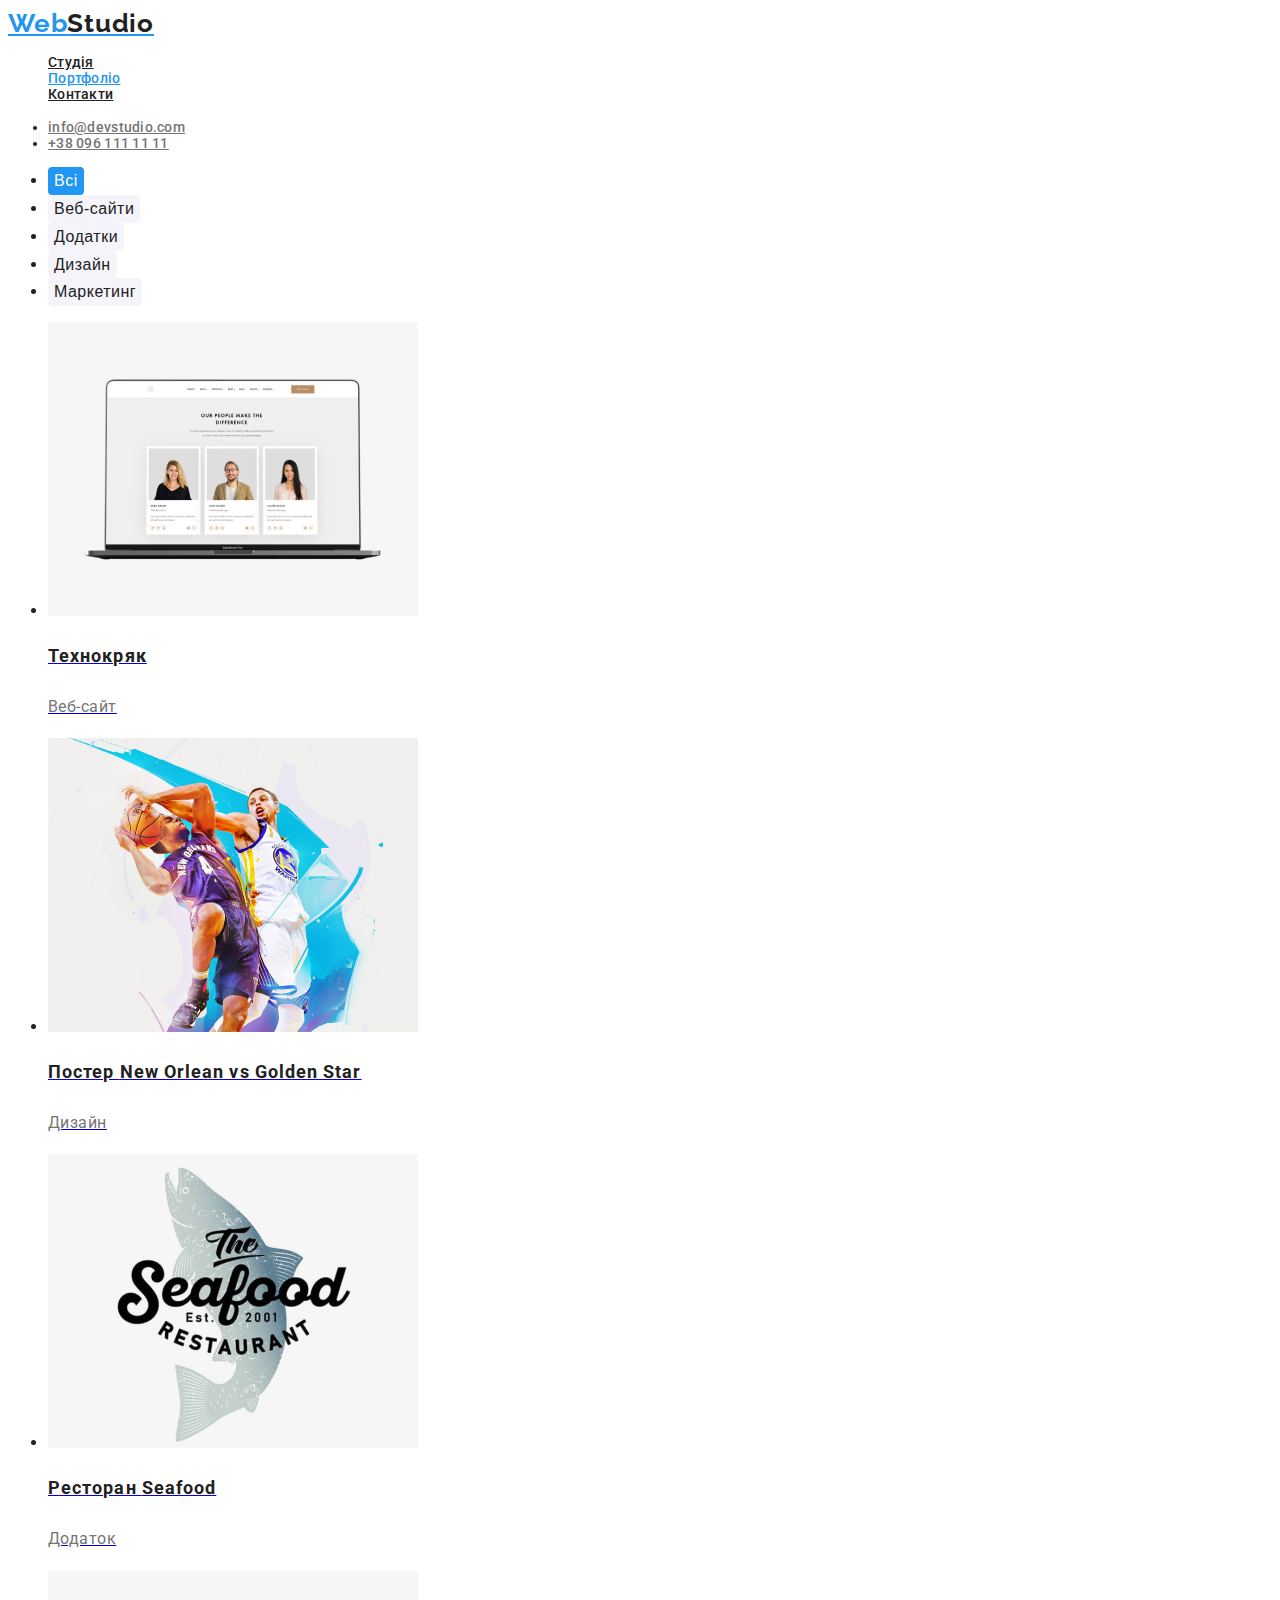
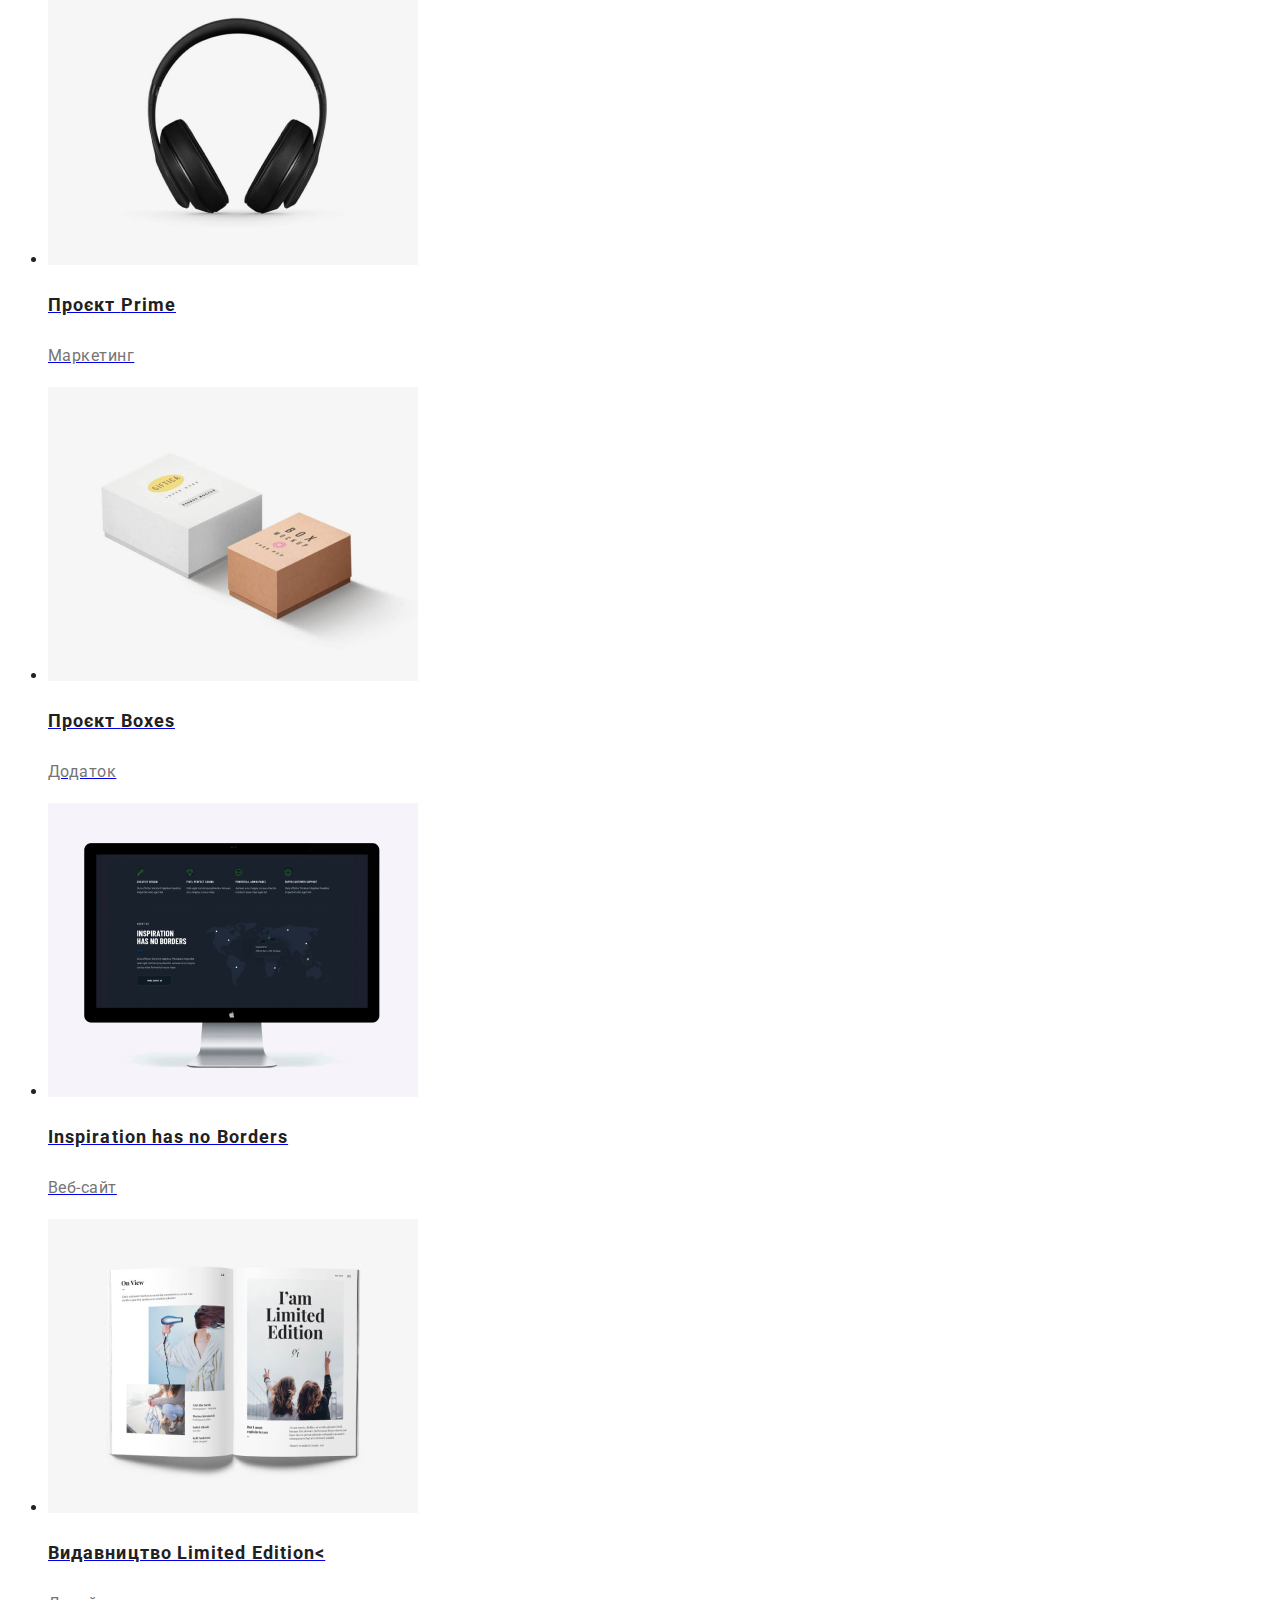
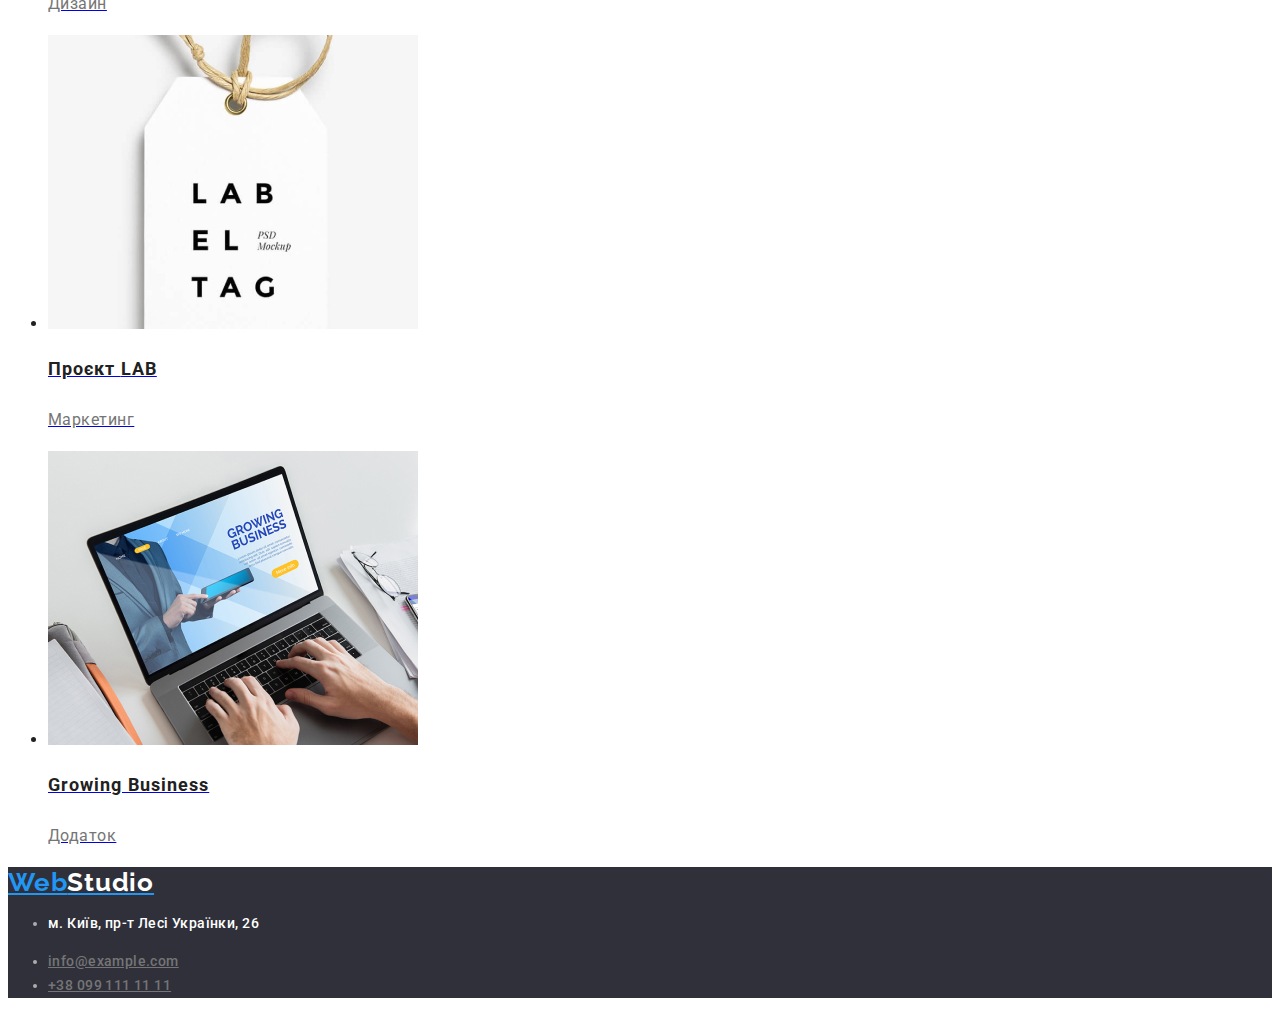
==== commit a22d2c60: "small changes in stylesheets" ====
--- a/portfolio.html
+++ b/portfolio.html
@@ -12,7 +12,6 @@
       rel="stylesheet"
     />
     <link rel="stylesheet" href="./css/styles.css" />
-    <link rel="stylesheet" href="./css/portfolio.css" />
   </head>
   <body>
     <header class="header">
--- a/css/styles.css
+++ b/css/styles.css
@@ -199,12 +199,13 @@
 .footer__contacts {
   color: #ffffff99;
   font-size: 14px;
-  line-height: 1.71%;
-  letter-spacing: 0.03em;
+  line-height: 1.71;
+  letter-spacing: 0.03em;
+  font-style: normal;
 }
 .contacts__place {
   color: var(--background-color);
-  line-height: 1.71%;
+  line-height: 1.71;
 }
 
 .cards-page {
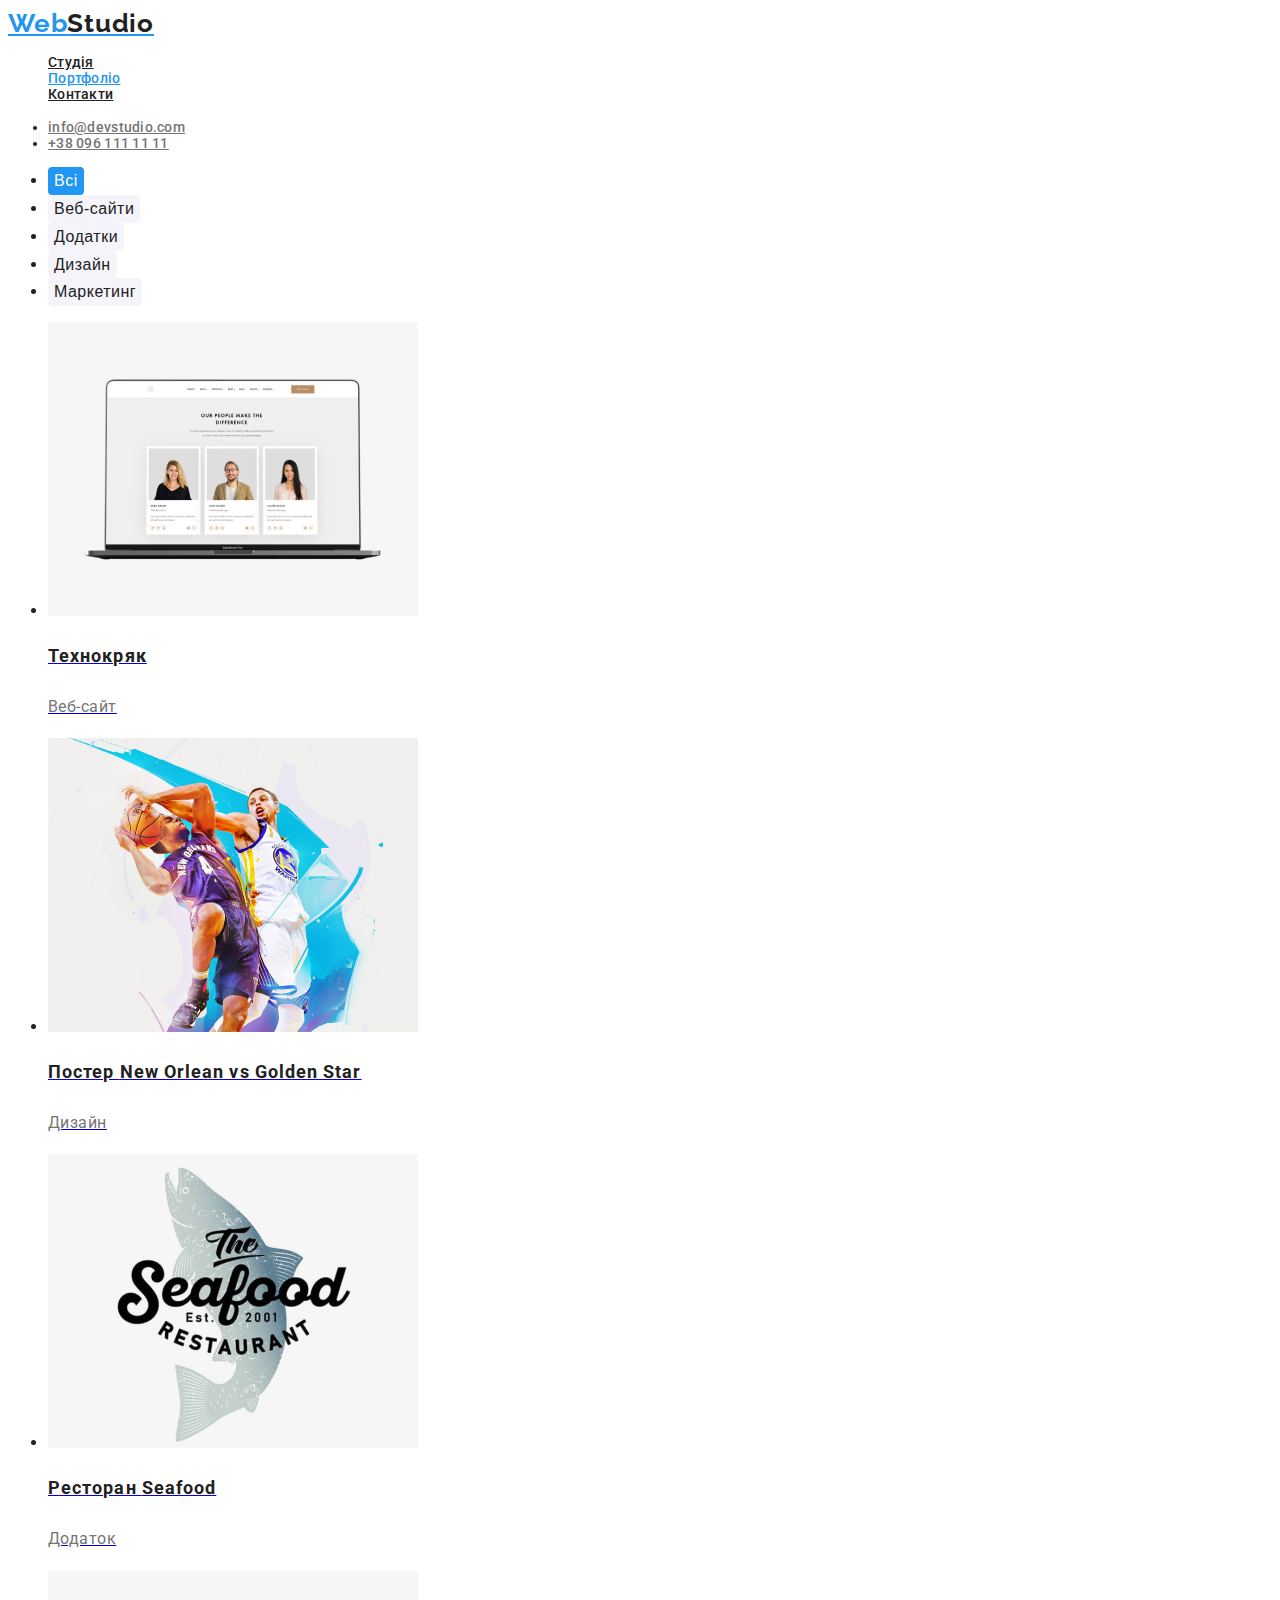
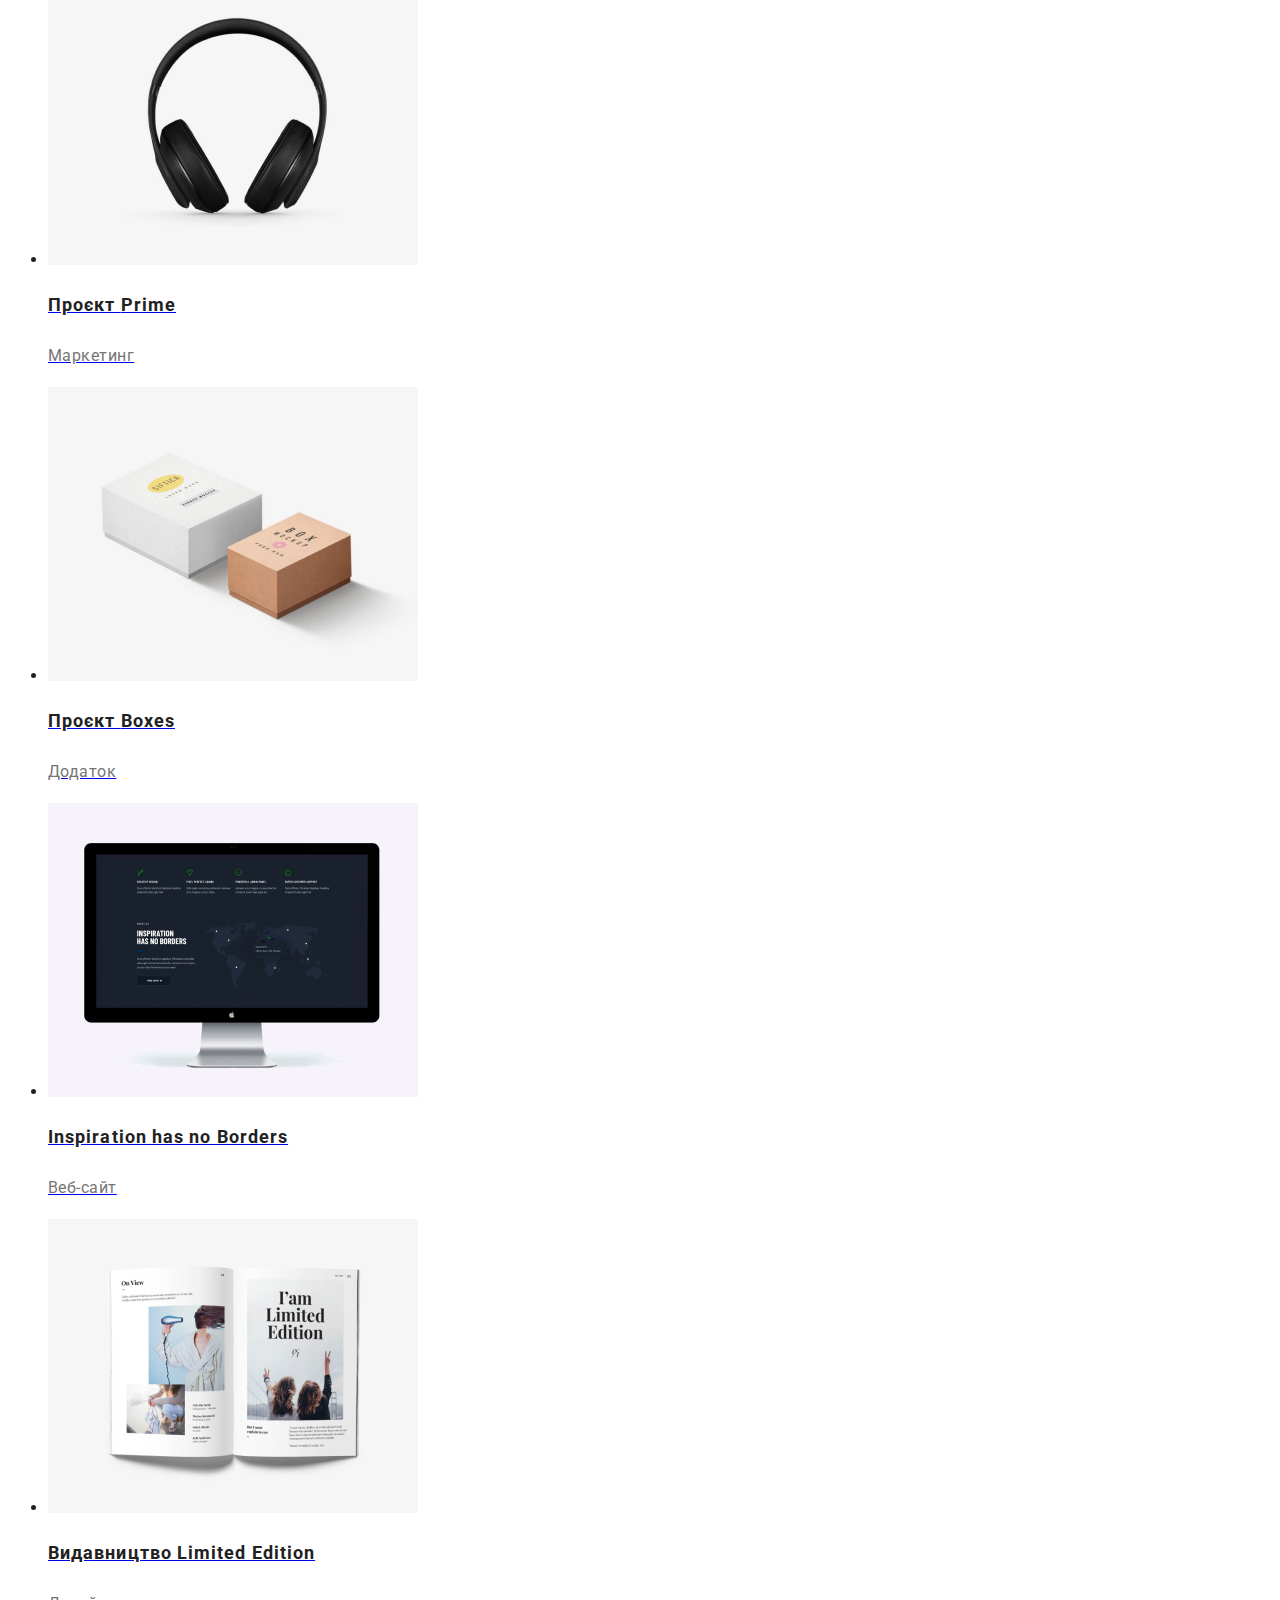
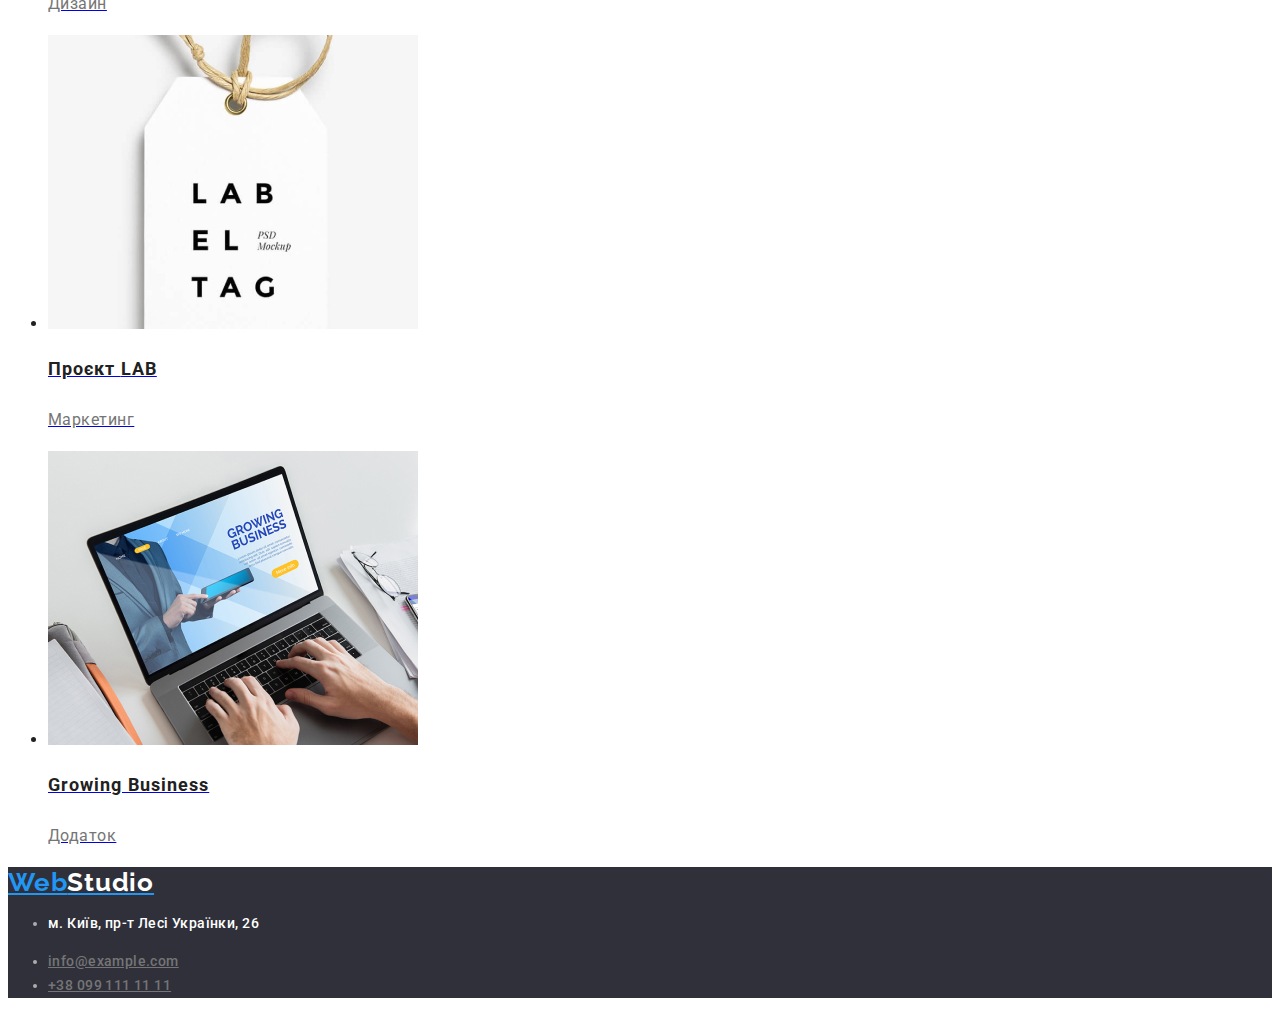
==== commit 5b00ddd9: "closes span in 127 lane properly" ====
--- a/portfolio.html
+++ b/portfolio.html
@@ -47,109 +47,139 @@
     <main>
       <ul>
         <li><button class="button cards__button">Всі</button></li>
-        <li><button class="button cards__button button__inactive">Веб-сайти</button></li>
-        <li><button class="button cards__button button__inactive">Додатки</button></li>
-        <li><button class="button cards__button button__inactive">Дизайн</button></li>
-        <li><button class="button cards__button button__inactive">Маркетинг</button></li>
+        <li>
+          <button class="button cards__button button__inactive">
+            Веб-сайти
+          </button>
+        </li>
+        <li>
+          <button class="button cards__button button__inactive">Додатки</button>
+        </li>
+        <li>
+          <button class="button cards__button button__inactive">Дизайн</button>
+        </li>
+        <li>
+          <button class="button cards__button button__inactive">
+            Маркетинг
+          </button>
+        </li>
       </ul>
       <!-- Наступні частини треба буде обернути в спани з ленгом -->
       <section class="cards-page">
         <h1 hidden>Наші роботи</h1>
         <ul class="cards">
           <li class="card">
-            <a href="#" class="card__link" 
+            <a href="#" class="card__link"
               ><img src="./images/laptop.jpg" alt="Технокряк" width="370" />
               <h3 class="card__title">Технокряк</h3>
               <p class="card__descr">Веб-сайт</p></a
             >
           </li>
           <li class="card">
-            <a href="#" class="card__link" >
+            <a href="#" class="card__link">
               <img
                 class="card__img"
                 src="./images/basketball.jpg"
                 alt="Дизайн Постер New Orlean vs Golden Star"
                 width="370"
               />
-              <h3 class="card__title">Постер <span lang="en">New Orlean vs Golden Star</span></h3>
+              <h3 class="card__title">
+                Постер <span lang="en">New Orlean vs Golden Star</span>
+              </h3>
               <p class="card__descr">Дизайн</p></a
             >
           </li>
           <li class="card">
-            <a href="#" class="card__link" ><img
-              class="card__img"
-              src="./images/seafoodlogo.jpg"
-              alt="Додаток Ресторан Seafood"
-              width="370"
-            />
-            <h3 class="card__title">Ресторан <span lang="en">Seafood</span></h3>
-            <p class="card__descr">Додаток</p></a>
-          </li>
-          <li class="card">
-            <a href="#" class="card__link" ><img
-              class="card__img"
-              src="./images/headphones.jpg"
-              alt="Маркетинг Проєкт Prime"
-              width="370"
-            />
-            <h3 class="card__title">Проєкт <span lang="en">Prime</span></h3>
-            <p class="card__descr">Маркетинг</p></a>
-          </li>
-          <li class="card">
-            <a href="#" class="card__link" >
-              <img
-              class="card__img"
-              src="./images/briks.jpg"
-              alt=" Додаток Проєкт Boxes"
-              width="370"
-            />
-            <h3 class="card__title">Проєкт <span lang="en">Boxes</span></h3>
-            <p class="card__descr">Додаток</p>
+            <a href="#" class="card__link"
+              ><img
+                class="card__img"
+                src="./images/seafoodlogo.jpg"
+                alt="Додаток Ресторан Seafood"
+                width="370"
+              />
+              <h3 class="card__title">
+                Ресторан <span lang="en">Seafood</span>
+              </h3>
+              <p class="card__descr">Додаток</p></a
+            >
+          </li>
+          <li class="card">
+            <a href="#" class="card__link"
+              ><img
+                class="card__img"
+                src="./images/headphones.jpg"
+                alt="Маркетинг Проєкт Prime"
+                width="370"
+              />
+              <h3 class="card__title">Проєкт <span lang="en">Prime</span></h3>
+              <p class="card__descr">Маркетинг</p></a
+            >
+          </li>
+          <li class="card">
+            <a href="#" class="card__link">
+              <img
+                class="card__img"
+                src="./images/briks.jpg"
+                alt=" Додаток Проєкт Boxes"
+                width="370"
+              />
+              <h3 class="card__title">Проєкт <span lang="en">Boxes</span></h3>
+              <p class="card__descr">Додаток</p>
             </a>
           </li>
           <li class="card">
-           <a href="#" class="card__link" > <img
-              class="card__img"
-              src="./images/monitor.jpg"
-              alt="Веб-сайт Inspiration has no Borders"
-              width="370"
-            />
-            <h3 class="card__title"><span lang="en">Inspiration has no Borders</span></h3>
-            <p class="card__descr">Веб-сайт</p></a>
-          </li>
-          <li class="card">
-           <a href="#" class="card__link" > <img
-              class="card__img"
-              src="./images/book.jpg"
-              alt="Дизайн видавництва Limited Edition"
-              width="370"
-            />
-            <h3 class="card__title">Видавництво <span lang="en">Limited Edition<</h3>
-            <p class="card__descr">Дизайн</p></a>
-          </li>
-          <li class="card">
-          <a href="#" class="card__link" >
-              <img
-              class="card__img"
-              src="./images/labeltag.jpg"
-              alt="Маркетинг Проєкт LAB"
-              width="370"
-            />
-            <h3 class="card__title">Проєкт <span lang="en">LAB</span></h3>
-            <p class="card__descr">Маркетинг</p>
-          </a>
-          </li>
-          <li class="card">
-          <a href="#" class="card__link" >
-              <img
-              class="card__img"
-              src="./images/codinglaptop.jpg"
-              alt="Додаток Growing Business"
-              width="370"
-            />
-            <h3 class="card__title"><span lang="en">Growing Business</span></h3>
-            <p class="card__descr">Додаток</p>
-          </a>
+            <a href="#" class="card__link">
+              <img
+                class="card__img"
+                src="./images/monitor.jpg"
+                alt="Веб-сайт Inspiration has no Borders"
+                width="370"
+              />
+              <h3 class="card__title">
+                <span lang="en">Inspiration has no Borders</span>
+              </h3>
+              <p class="card__descr">Веб-сайт</p></a
+            >
+          </li>
+          <li class="card">
+            <a href="#" class="card__link">
+              <img
+                class="card__img"
+                src="./images/book.jpg"
+                alt="Дизайн видавництва Limited Edition"
+                width="370"
+              />
+              <h3 class="card__title">
+                Видавництво <span lang="en">Limited Edition</span>
+              </h3>
+              <p class="card__descr">Дизайн</p></a
+            >
+          </li>
+          <li class="card">
+            <a href="#" class="card__link">
+              <img
+                class="card__img"
+                src="./images/labeltag.jpg"
+                alt="Маркетинг Проєкт LAB"
+                width="370"
+              />
+              <h3 class="card__title">Проєкт <span lang="en">LAB</span></h3>
+              <p class="card__descr">Маркетинг</p>
+            </a>
+          </li>
+          <li class="card">
+            <a href="#" class="card__link">
+              <img
+                class="card__img"
+                src="./images/codinglaptop.jpg"
+                alt="Додаток Growing Business"
+                width="370"
+              />
+              <h3 class="card__title">
+                <span lang="en">Growing Business</span>
+              </h3>
+              <p class="card__descr">Додаток</p>
+            </a>
           </li>
         </ul>
       </section>
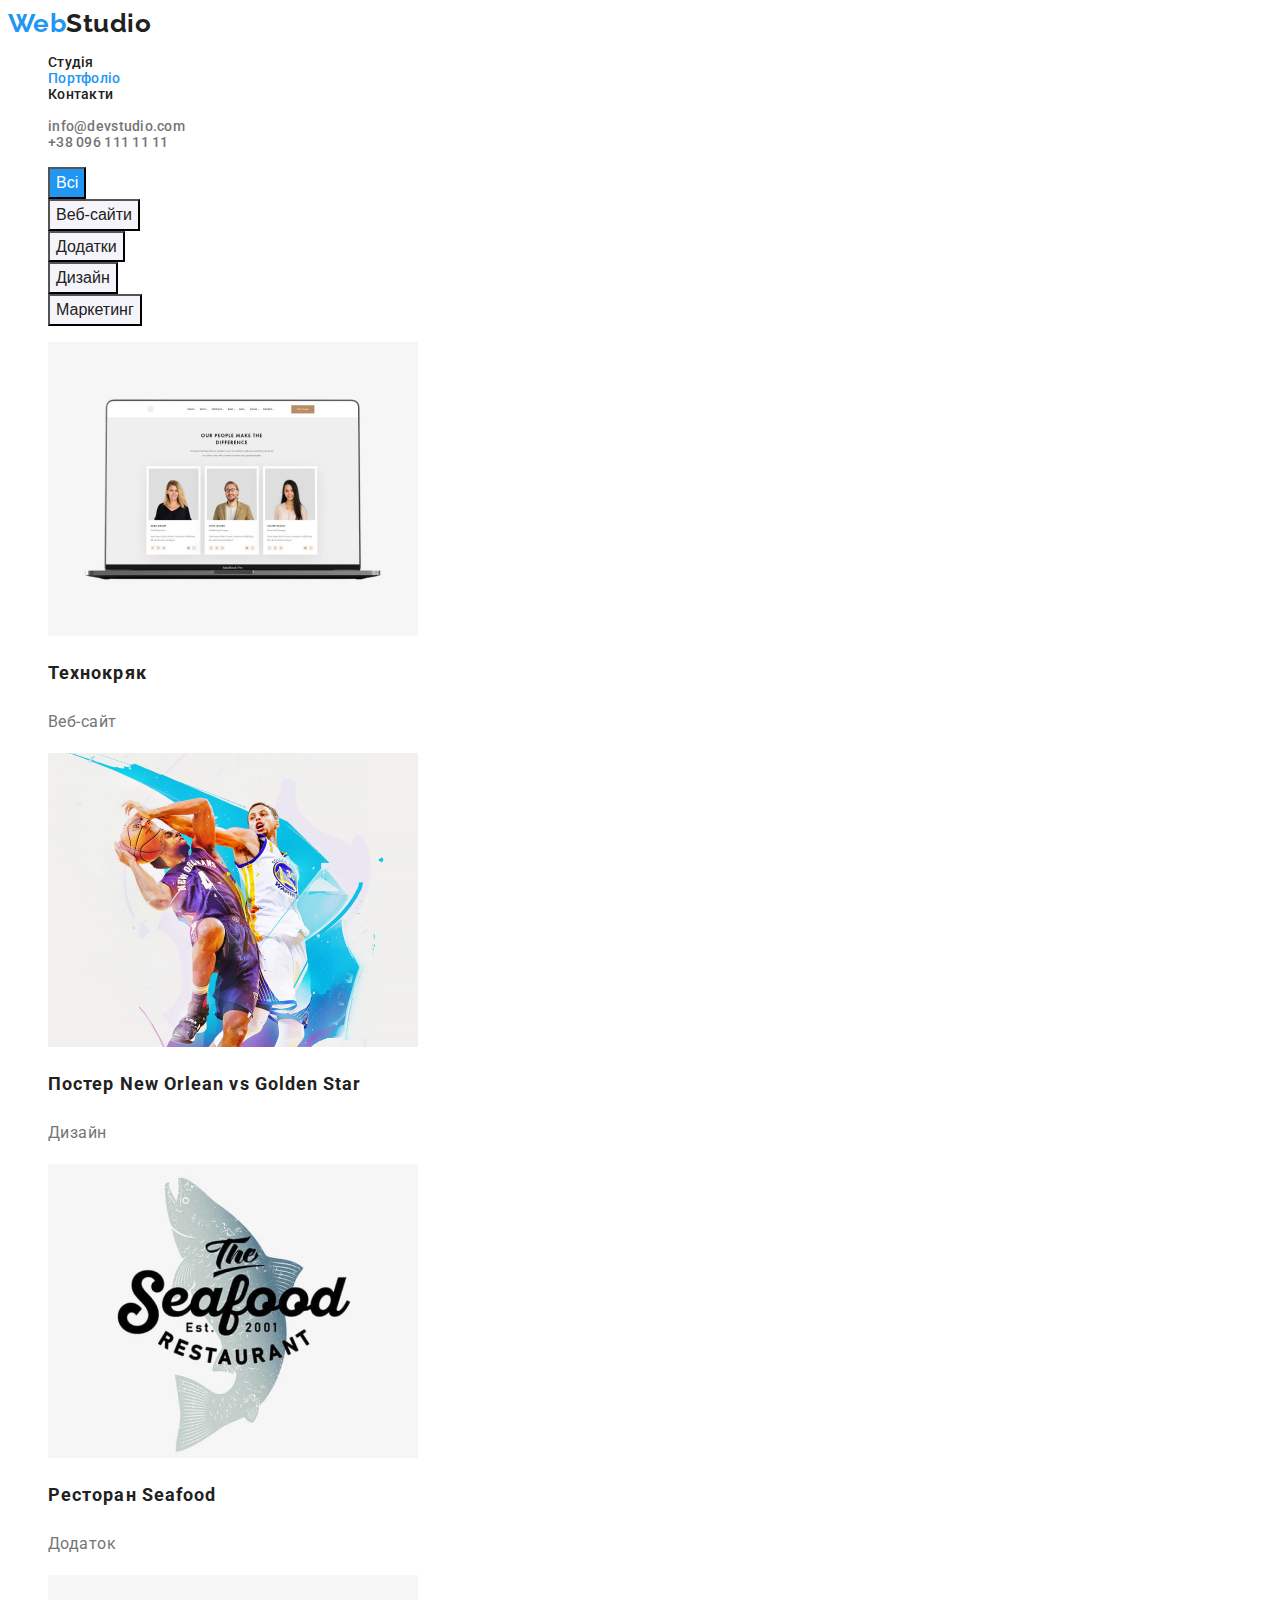
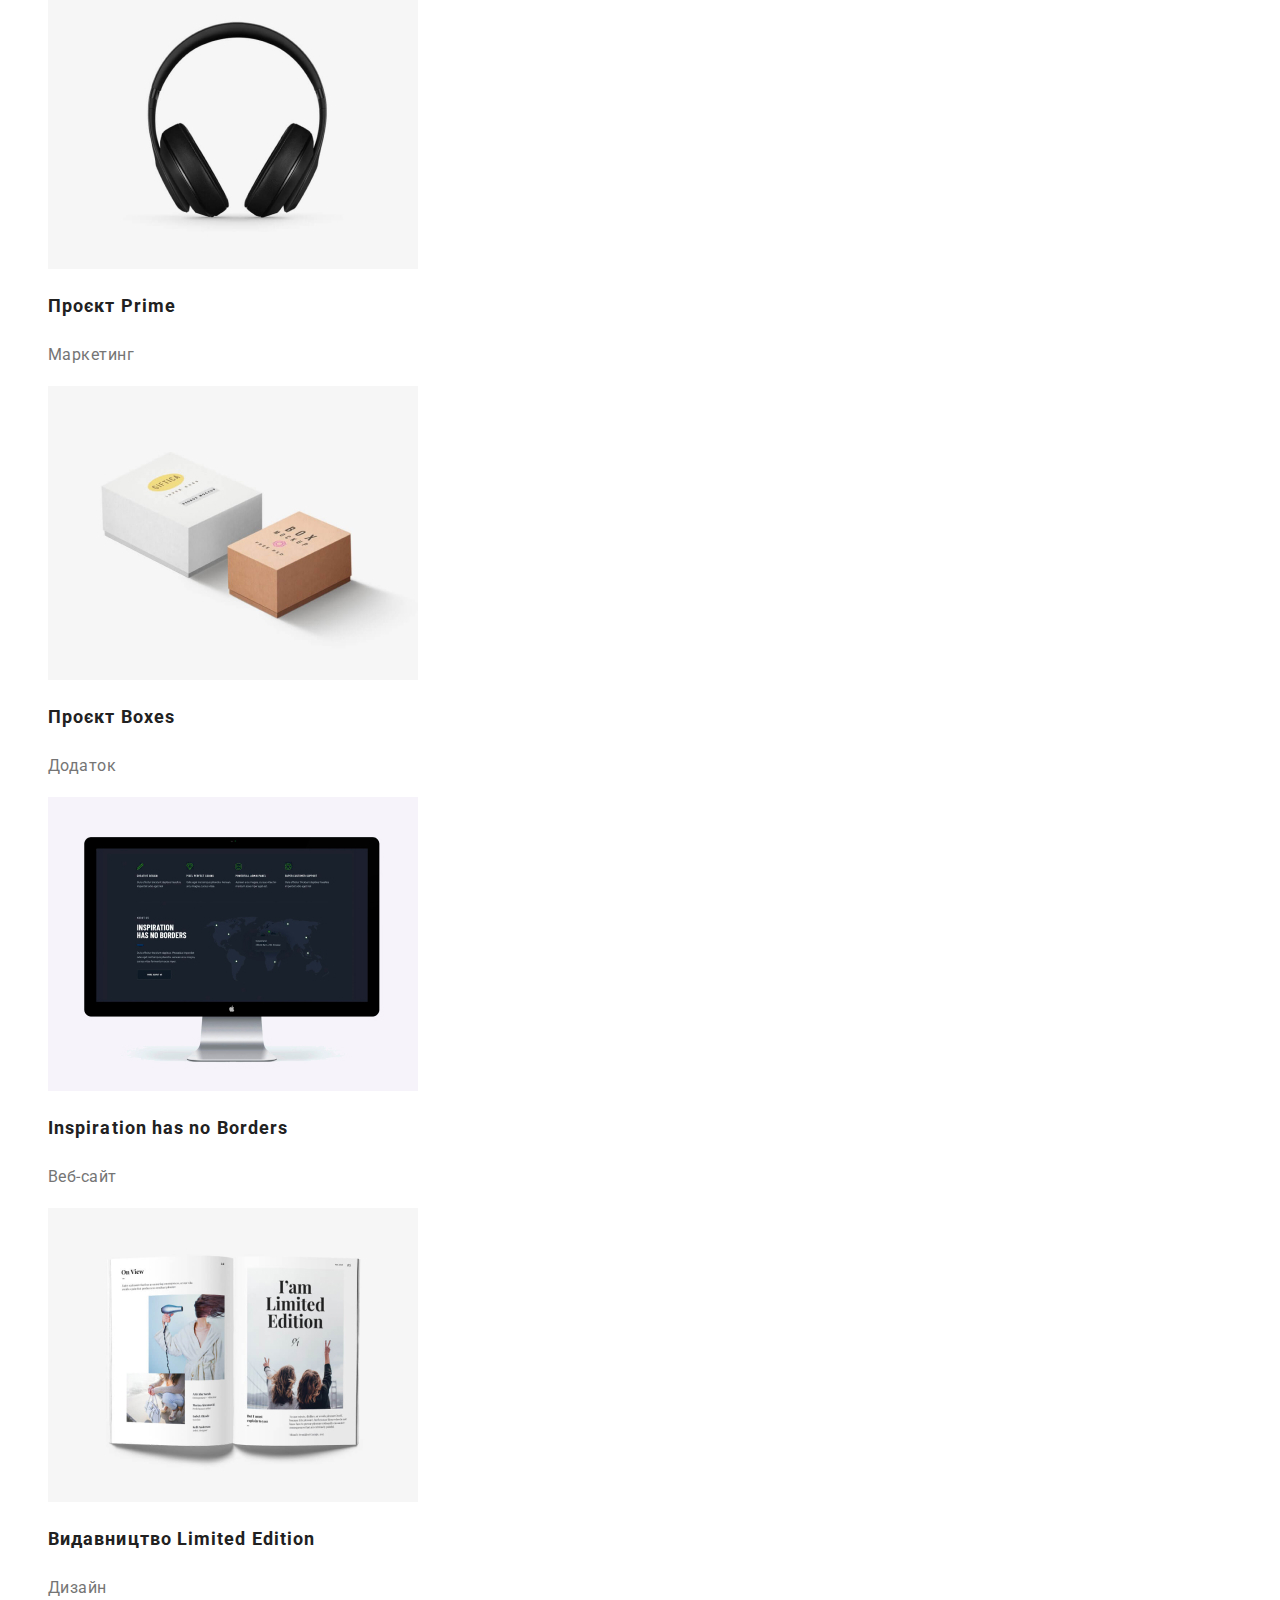
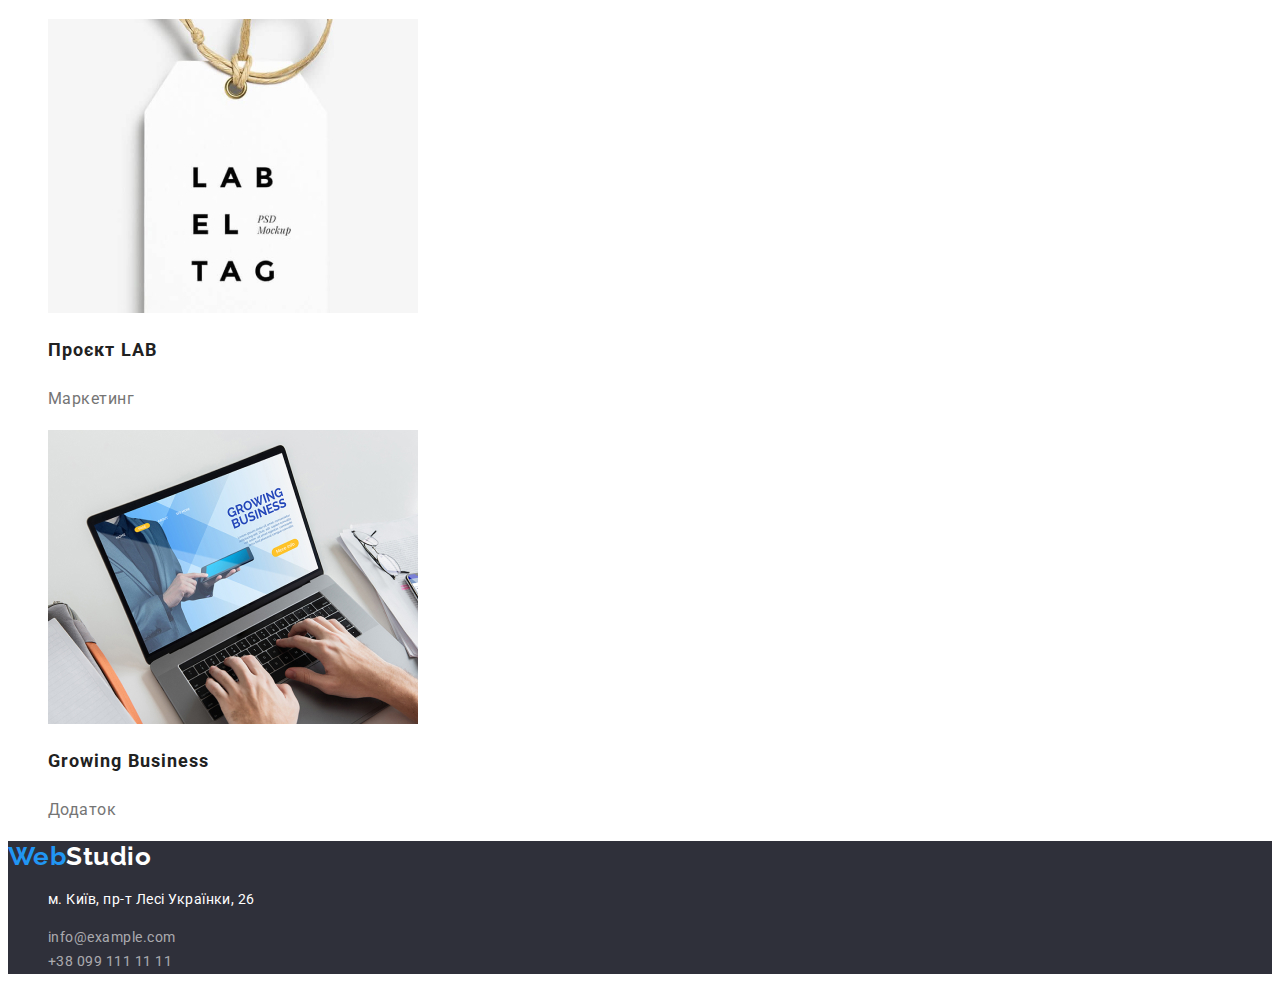
==== commit 74c75fd5: "Many changes, but hope for best" ====
--- a/portfolio.html
+++ b/portfolio.html
@@ -1,210 +1,163 @@
 <!DOCTYPE html>
 <html lang="uk">
-  <head>
-    <meta charset="UTF-8" />
-    <meta http-equiv="X-UA-Compatible" content="IE=edge" />
-    <meta name="viewport" content="width=device-width, initial-scale=1.0" />
-    <title>Портфоліо</title>
-    <link rel="preconnect" href="https://fonts.googleapis.com" />
-    <link rel="preconnect" href="https://fonts.gstatic.com" crossorigin />
-    <link
-      href="https://fonts.googleapis.com/css2?family=Raleway:wght@700&family=Roboto:wght@400;500;700;900&display=swap"
-      rel="stylesheet"
-    />
-    <link rel="stylesheet" href="./css/styles.css" />
-  </head>
-  <body>
-    <header class="header">
-      <a class="logo header__logo" href="./index.html" lang="en"
-        >Web<span>Studio</span></a
-      >
-      <nav class="nav">
-        <ul class="nav-list">
-          <li class="nav__item">
-            <a class="nav__link" href="./index.html">Студія</a>
-          </li>
-          <li class="nav__item">
-            <a class="nav__link nav__link_active" href="./portfolio.html"
-              >Портфоліо</a
-            >
-          </li>
-          <li class="nav__item"><a class="nav__link" href="#">Контакти</a></li>
-        </ul>
-      </nav>
-      <ul class="contacts header-contacts">
-        <li class="contact__item">
-          <a class="contact__link" href="mailto:info@devstudio.com"
-            >info@devstudio.com</a
-          >
+
+<head>
+  <meta charset="UTF-8" />
+  <meta http-equiv="X-UA-Compatible" content="IE=edge" />
+  <meta name="viewport" content="width=device-width, initial-scale=1.0" />
+  <title>Портфоліо</title>
+  <link rel="preconnect" href="https://fonts.googleapis.com" />
+  <link rel="preconnect" href="https://fonts.gstatic.com" crossorigin />
+  <link href="https://fonts.googleapis.com/css2?family=Raleway:wght@700&family=Roboto:wght@400;500;700;900&display=swap"
+    rel="stylesheet" />
+  <link rel="stylesheet" href="./css/styles.css" />
+</head>
+
+<body>
+  <header class="header">
+    <a class="logo logo__header link" href="./index.html" lang="en">Web<span
+        class="logo__header__deco">Studio</span></a>
+    <nav class="navigation">
+      <ul class="list">
+        <li class="nav__item">
+          <a class="nav__link link" href="./index.html">Студія</a>
         </li>
-        <li class="contact__item">
-          <a class="contact__link" href="tel:+380961111111"
-            >+38 096 111 11 11</a
-          >
+        <li class="nav__item">
+          <a class="nav__link nav__link_active link" href="./portfolio.html">Портфоліо</a>
         </li>
+        <li class="nav__item"><a class="nav__link link" href="#">Контакти</a></li>
       </ul>
-    </header>
-    <main>
-      <ul>
-        <li><button class="button cards__button">Всі</button></li>
+    </nav>
+    <ul class="nav__contacts list">
+      <li class="contact__item">
+        <a class="nav__contact__link link" href="mailto:info@devstudio.com">info@devstudio.com</a>
+      </li>
+      <li class="contact__item">
+        <a class="nav__contact__link link" href="tel:+380961111111">+38 096 111 11 11</a>
+      </li>
+    </ul>
+  </header>
+  <main>
+    <section class="cards-page">
+      <h1 hidden>Наші роботи</h1>
+      <ul class="list">
+        <li><button type="button" class="button cards__button">Всі</button></li>
         <li>
-          <button class="button cards__button button__inactive">
+          <button type="button" class="button cards__button button__inactive">
             Веб-сайти
           </button>
         </li>
         <li>
-          <button class="button cards__button button__inactive">Додатки</button>
+          <button type="button" class="button cards__button button__inactive">
+            Додатки
+          </button>
         </li>
         <li>
-          <button class="button cards__button button__inactive">Дизайн</button>
+          <button type="button" class="button cards__button button__inactive">
+            Дизайн
+          </button>
         </li>
         <li>
-          <button class="button cards__button button__inactive">
+          <button type="button" class="button cards__button button__inactive">
             Маркетинг
           </button>
         </li>
       </ul>
-      <!-- Наступні частини треба буде обернути в спани з ленгом -->
-      <section class="cards-page">
-        <h1 hidden>Наші роботи</h1>
-        <ul class="cards">
-          <li class="card">
-            <a href="#" class="card__link"
-              ><img src="./images/laptop.jpg" alt="Технокряк" width="370" />
-              <h3 class="card__title">Технокряк</h3>
-              <p class="card__descr">Веб-сайт</p></a
-            >
-          </li>
-          <li class="card">
-            <a href="#" class="card__link">
-              <img
-                class="card__img"
-                src="./images/basketball.jpg"
-                alt="Дизайн Постер New Orlean vs Golden Star"
-                width="370"
-              />
-              <h3 class="card__title">
-                Постер <span lang="en">New Orlean vs Golden Star</span>
-              </h3>
-              <p class="card__descr">Дизайн</p></a
-            >
-          </li>
-          <li class="card">
-            <a href="#" class="card__link"
-              ><img
-                class="card__img"
-                src="./images/seafoodlogo.jpg"
-                alt="Додаток Ресторан Seafood"
-                width="370"
-              />
-              <h3 class="card__title">
-                Ресторан <span lang="en">Seafood</span>
-              </h3>
-              <p class="card__descr">Додаток</p></a
-            >
-          </li>
-          <li class="card">
-            <a href="#" class="card__link"
-              ><img
-                class="card__img"
-                src="./images/headphones.jpg"
-                alt="Маркетинг Проєкт Prime"
-                width="370"
-              />
-              <h3 class="card__title">Проєкт <span lang="en">Prime</span></h3>
-              <p class="card__descr">Маркетинг</p></a
-            >
-          </li>
-          <li class="card">
-            <a href="#" class="card__link">
-              <img
-                class="card__img"
-                src="./images/briks.jpg"
-                alt=" Додаток Проєкт Boxes"
-                width="370"
-              />
-              <h3 class="card__title">Проєкт <span lang="en">Boxes</span></h3>
-              <p class="card__descr">Додаток</p>
-            </a>
-          </li>
-          <li class="card">
-            <a href="#" class="card__link">
-              <img
-                class="card__img"
-                src="./images/monitor.jpg"
-                alt="Веб-сайт Inspiration has no Borders"
-                width="370"
-              />
-              <h3 class="card__title">
-                <span lang="en">Inspiration has no Borders</span>
-              </h3>
-              <p class="card__descr">Веб-сайт</p></a
-            >
-          </li>
-          <li class="card">
-            <a href="#" class="card__link">
-              <img
-                class="card__img"
-                src="./images/book.jpg"
-                alt="Дизайн видавництва Limited Edition"
-                width="370"
-              />
-              <h3 class="card__title">
-                Видавництво <span lang="en">Limited Edition</span>
-              </h3>
-              <p class="card__descr">Дизайн</p></a
-            >
-          </li>
-          <li class="card">
-            <a href="#" class="card__link">
-              <img
-                class="card__img"
-                src="./images/labeltag.jpg"
-                alt="Маркетинг Проєкт LAB"
-                width="370"
-              />
-              <h3 class="card__title">Проєкт <span lang="en">LAB</span></h3>
-              <p class="card__descr">Маркетинг</p>
-            </a>
-          </li>
-          <li class="card">
-            <a href="#" class="card__link">
-              <img
-                class="card__img"
-                src="./images/codinglaptop.jpg"
-                alt="Додаток Growing Business"
-                width="370"
-              />
-              <h3 class="card__title">
-                <span lang="en">Growing Business</span>
-              </h3>
-              <p class="card__descr">Додаток</p>
-            </a>
-          </li>
-        </ul>
-      </section>
-    </main>
-    <footer class="footer">
-      <a class="logo footer__logo" href="./index.html" lang="en"
-        >Web<span>Studio</span></a
-      >
-      <address>
-        <ul class="contacts footer__contacts">
-          <li>
-            <p class="contacts__place">м. Київ, пр-т Лесі Українки, 26</p>
-          </li>
-          <li>
-            <a class="contact__link" href="mailto:info@example.com"
-              >info@example.com</a
-            >
-          </li>
-          <li>
-            <a class="contact__link" href="tel:+380991111111"
-              >+38 099 111 11 11</a
-            >
-          </li>
-        </ul>
-      </address>
-    </footer>
-  </body>
-</html>
+      <ul class="cards list">
+        <li class="card">
+          <a href="#" class="card__link link"><img src="./images/laptop.jpg" alt="Технокряк" width="370" />
+            <h2 class="card__title">Технокряк</h2>
+            <p class="card__descr">Веб-сайт</p>
+          </a>
+        </li>
+        <li class="card">
+          <a href="#" class="card__link link">
+            <img class="card__img" src="./images/basketball.jpg" alt="Дизайн Постер New Orlean vs Golden Star"
+              width="370" />
+            <h2 class="card__title">
+              Постер <span lang="en">New Orlean vs Golden Star</span>
+            </h2>
+            <p class="card__descr">Дизайн</p>
+          </a>
+        </li>
+        <li class="card">
+          <a href="#" class="card__link link"><img class="card__img" src="./images/seafoodlogo.jpg"
+              alt="Додаток Ресторан Seafood" width="370" />
+            <h2 class="card__title">
+              Ресторан <span lang="en">Seafood</span>
+            </h2>
+            <p class="card__descr">Додаток</p>
+          </a>
+        </li>
+        <li class="card">
+          <a href="#" class="card__link link"><img class="card__img" src="./images/headphones.jpg"
+              alt="Маркетинг Проєкт Prime" width="370" />
+            <h2 class="card__title">Проєкт <span lang="en">Prime</span></h2>
+            <p class="card__descr">Маркетинг</p>
+          </a>
+        </li>
+        <li class="card">
+          <a href="#" class="card__link link">
+            <img class="card__img" src="./images/briks.jpg" alt=" Додаток Проєкт Boxes" width="370" />
+            <h2 class="card__title">Проєкт <span lang="en">Boxes</span></h2>
+            <p class="card__descr">Додаток</p>
+          </a>
+        </li>
+        <li class="card">
+          <a href="#" class="card__link link">
+            <img class="card__img" src="./images/monitor.jpg" alt="Веб-сайт Inspiration has no Borders" width="370" />
+            <h2 class="card__title">
+              <span lang="en">Inspiration has no Borders</span>
+            </h2>
+            <p class="card__descr">Веб-сайт</p>
+          </a>
+        </li>
+        <li class="card">
+          <a href="#" class="card__link link">
+            <img class="card__img" src="./images/book.jpg" alt="Дизайн видавництва Limited Edition" width="370" />
+            <h2 class="card__title">
+              Видавництво <span lang="en">Limited Edition</span>
+            </h2>
+            <p class="card__descr">Дизайн</p>
+          </a>
+        </li>
+        <li class="card">
+          <a href="#" class="card__link link">
+            <img class="card__img" src="./images/labeltag.jpg" alt="Маркетинг Проєкт LAB" width="370" />
+            <h2 class="card__title">Проєкт <span lang="en">LAB</span></h2>
+            <p class="card__descr">Маркетинг</p>
+          </a>
+        </li>
+        <li class="card">
+          <a href="#" class="card__link link">
+            <img class="card__img" src="./images/codinglaptop.jpg" alt="Додаток Growing Business" width="370" />
+            <h2 class="card__title">
+              <span lang="en">Growing Business</span>
+            </h2>
+            <p class="card__descr">Додаток</p>
+          </a>
+        </li>
+      </ul>
+    </section>
+  </main>
+  <footer class="footer">
+    <a class="logo logo__footer link" href="./index.html" lang="en">Web<span class="logo__footer_deco">Studio</span></a>
+    <address>
+      <ul class="contacts list">
+        <li>
+          <p class="footer__address">
+            м. Київ, пр-т Лесі Українки, 26
+          </p>
+        </li>
+        <li>
+          <a class="footer__link link" href="mailto:info@example.com">info@example.com</a>
+        </li>
+        <li>
+          <a class="footer__link link" href="tel:+380991111111">+38 099 111 11 11</a>
+        </li>
+      </ul>
+    </address>
+  </footer>
+</body>
+
+</html>--- a/css/styles.css
+++ b/css/styles.css
@@ -11,97 +11,144 @@
   --maintext-color: #212121;
   --additionaltext-color: #757575;
   --active-color: #2196f3;
-}
+  --focused-button: #188ce8;
+  --footer-color: #2f303a;
+  --footer-contacts-color: #ffffff99;
+}
+
 body {
   color: var(--maintext-color);
-  font-family: "Roboto";
-}
-
-.header {
-}
+  font-family: "Roboto", sans-serif;
+  background-color: var(--background-color);
+  letter-spacing: 0.03em;
+}
+
+.link {
+  text-decoration: none;
+
+}
+
+.list {
+  list-style: none;
+}
+
+/* Logo */
 .logo {
   color: var(--active-color);
-}
-.header__logo {
   font-family: "Raleway";
   font-weight: 700;
   font-size: 26px;
   line-height: 1.19;
-  /* line-height: 31px; */
-  letter-spacing: 0.03em;
-}
-.header__logo > span {
-  color: var(--maintext-color);
-}
-.nav {
-}
-.nav-list {
-  list-style: none;
-}
+
+}
+
+.logo__header__deco {
+  color: var(--maintext-color);
+}
+
+.logo__footer {
+  line-height: 1.19;
+}
+
+.logo__footer_deco {
+  color: var(--background-color);
+}
+
+/* Navigation */
 .nav__item {
-  font-style: normal;
   font-weight: 500;
   font-size: 14px;
   line-height: 1.14;
-
-  /* line-height: 16px; */
   letter-spacing: 0.02em;
-}
+
+}
+
 .nav__link {
   color: var(--maintext-color);
-}
+
+}
+
 .nav__link:focus,
 .nav__link:hover {
   color: var(--active-color);
 }
+
 .nav__link_active {
   color: var(--active-color);
 }
-.contacts {
-  font-weight: 500;
-  font-size: 14px;
-  /* line-height: 16px; */
+
+.nav__contacts {
+  font-weight: 500;
+  font-size: 14px;
+  line-height: 1.14;
   letter-spacing: 0.02em;
 }
-.header-contacts {
-}
-.contact__item {
-}
-.contact__link {
-  color: var(--additionaltext-color);
-}
-.contact__link:focus,
-.contact__link:hover {
-  color: var(--active-color);
-}
+
+.nav__contact__link {
+  color: var(--additionaltext-color);
+
+}
+
+.nav__contact__link:focus,
+.nav__contact__link:hover {
+  color: var(--active-color);
+}
+
+.contacts__place {
+  color: var(--background-color);
+  line-height: 1.71;
+}
+
+/* Footer */
+.footer {
+  background-color: var(--footer-color);
+}
+
+.footer__address {
+  color: var(--background-color);
+  font-weight: 400;
+  font-size: 14px;
+  line-height: 1.71;
+  font-style: normal;
+
+}
+
+.footer__link {
+  color: var(--footer-contacts-color);
+  font-weight: 400;
+  font-size: 14px;
+  line-height: 1.71;
+  font-style: normal;
+}
+
+
+
+/* Buttons */
 .button {
   color: var(--background-color);
   background-color: var(--active-color);
-  border: none;
-  border-radius: 4px;
   cursor: pointer;
   font-size: 16px;
-  /* line-height: 188%; */
-  font-weight: 700;
-}
+  line-height: 1.88;
+  font-weight: 700;
+}
+
 .button__inactive {
   background-color: #f5f4fa;
   color: var(--maintext-color);
-  border: none;
-  border-radius: 4px;
-}
+}
+
 .button__inactive:hover,
 .button__inactive:focus {
   color: var(--background-color);
   background-color: var(--active-color);
 }
-.main {
-}
-.section {
-}
+
+/* Hero */
 .hero {
   background-color: #2f303a;
 }
+
 .hero-title {
   color: var(--background-color);
   font-weight: 900;
@@ -115,138 +162,93 @@
 .hero-button {
   line-height: 1.875;
 }
-.qualities {
-}
-.qualities-list {
-}
-.qualities__item {
-}
+
+
+.hero-button:focus,
+.hero-button:hover {
+  background-color: var(--focused-button);
+}
+
 .qualities__title {
   font-weight: 700;
   font-size: 14px;
   line-height: 1.14;
-  letter-spacing: 0.03em;
   text-transform: uppercase;
 }
+
 .qualities__descr {
   color: var(--additionaltext-color);
-  font-size: 14px;
-  line-height: 1.71;
-  letter-spacing: 0.03em;
-}
-.works {
-}
-.title {
-}
+  font-weight: 400;
+  font-size: 14px;
+  line-height: 1.71;
+}
+
 .works-title {
   font-weight: 700;
   font-size: 36px;
   line-height: 1.167;
   text-align: center;
-  letter-spacing: 0.03em;
-}
-.works-list {
-}
-.works__item {
-}
-.works__img {
-}
+}
+
 .team {
-  background-color: #f5f4fa;
-}
+  background-color: var(--background-color);
+}
+
 .team__title {
   font-weight: 700;
   font-size: 36px;
   line-height: 1.167;
   text-align: center;
-  letter-spacing: 0.03em;
-}
-.team-list {
-}
-.team__member {
-}
-.team__image {
-}
+}
+
 .team__name {
   font-weight: 500;
   font-size: 16px;
   text-align: center;
-  letter-spacing: 0.03em;
+
   line-height: 1.185;
 }
+
 .team__job {
   color: var(--additionaltext-color);
   font-weight: 400;
   font-size: 16px;
   text-align: center;
-  letter-spacing: 0.03em;
   line-height: 1.185;
 }
-.footer {
-  background-color: #2f303a;
-}
-.footer__logo {
-  font-family: "Raleway";
-  font-style: normal;
-  font-weight: 700;
-  font-size: 26px;
-  letter-spacing: 0.03em;
-}
-.footer__logo span {
-  color: var(--background-color);
-  line-height: 1.192;
-}
-.footer__contacts {
-  color: #ffffff99;
-  font-size: 14px;
-  line-height: 1.71;
-  letter-spacing: 0.03em;
-  font-style: normal;
-}
-.contacts__place {
-  color: var(--background-color);
-  line-height: 1.71;
-}
-
-.cards-page {
-}
+
+/* Cards */
 .cards__button {
   font-weight: 500;
   font-size: 16px;
   line-height: 1.62;
-  /* line-height: 26px; */
-  /* identical to box height, or 162% */
-  text-align: center;
-  letter-spacing: 0.03em;
-}
-.cards {
-}
+  text-align: center;
+}
+
 .card {
-  background-color: #ffffff;
-  border-color: #757575;
-  border-top: #757575;
-  border-top-width: 2px;
-}
+  background-color: var(--background-color);
+}
+
 .card__link:hover,
 .card__link:focus {
   opacity: 0.5;
 }
+
 .card__title {
-  color: #212121;
+  color: var(--maintext-color);
   font-weight: 700;
   font-size: 18px;
   line-height: 2;
-  /* line-height: 200%; */
   letter-spacing: 0.06em;
 }
+
 .card__img {
-  background-color: #ffffff;
-}
+  background-color: var(--background-color);
+}
+
 .card__descr {
-  color: #757575;
+  color: var(--additionaltext-color);
   font-weight: 400;
   font-size: 16px;
   line-height: 1.88;
-  /* line-height: 188%; */
-  letter-spacing: 0.03em;
-}
+}